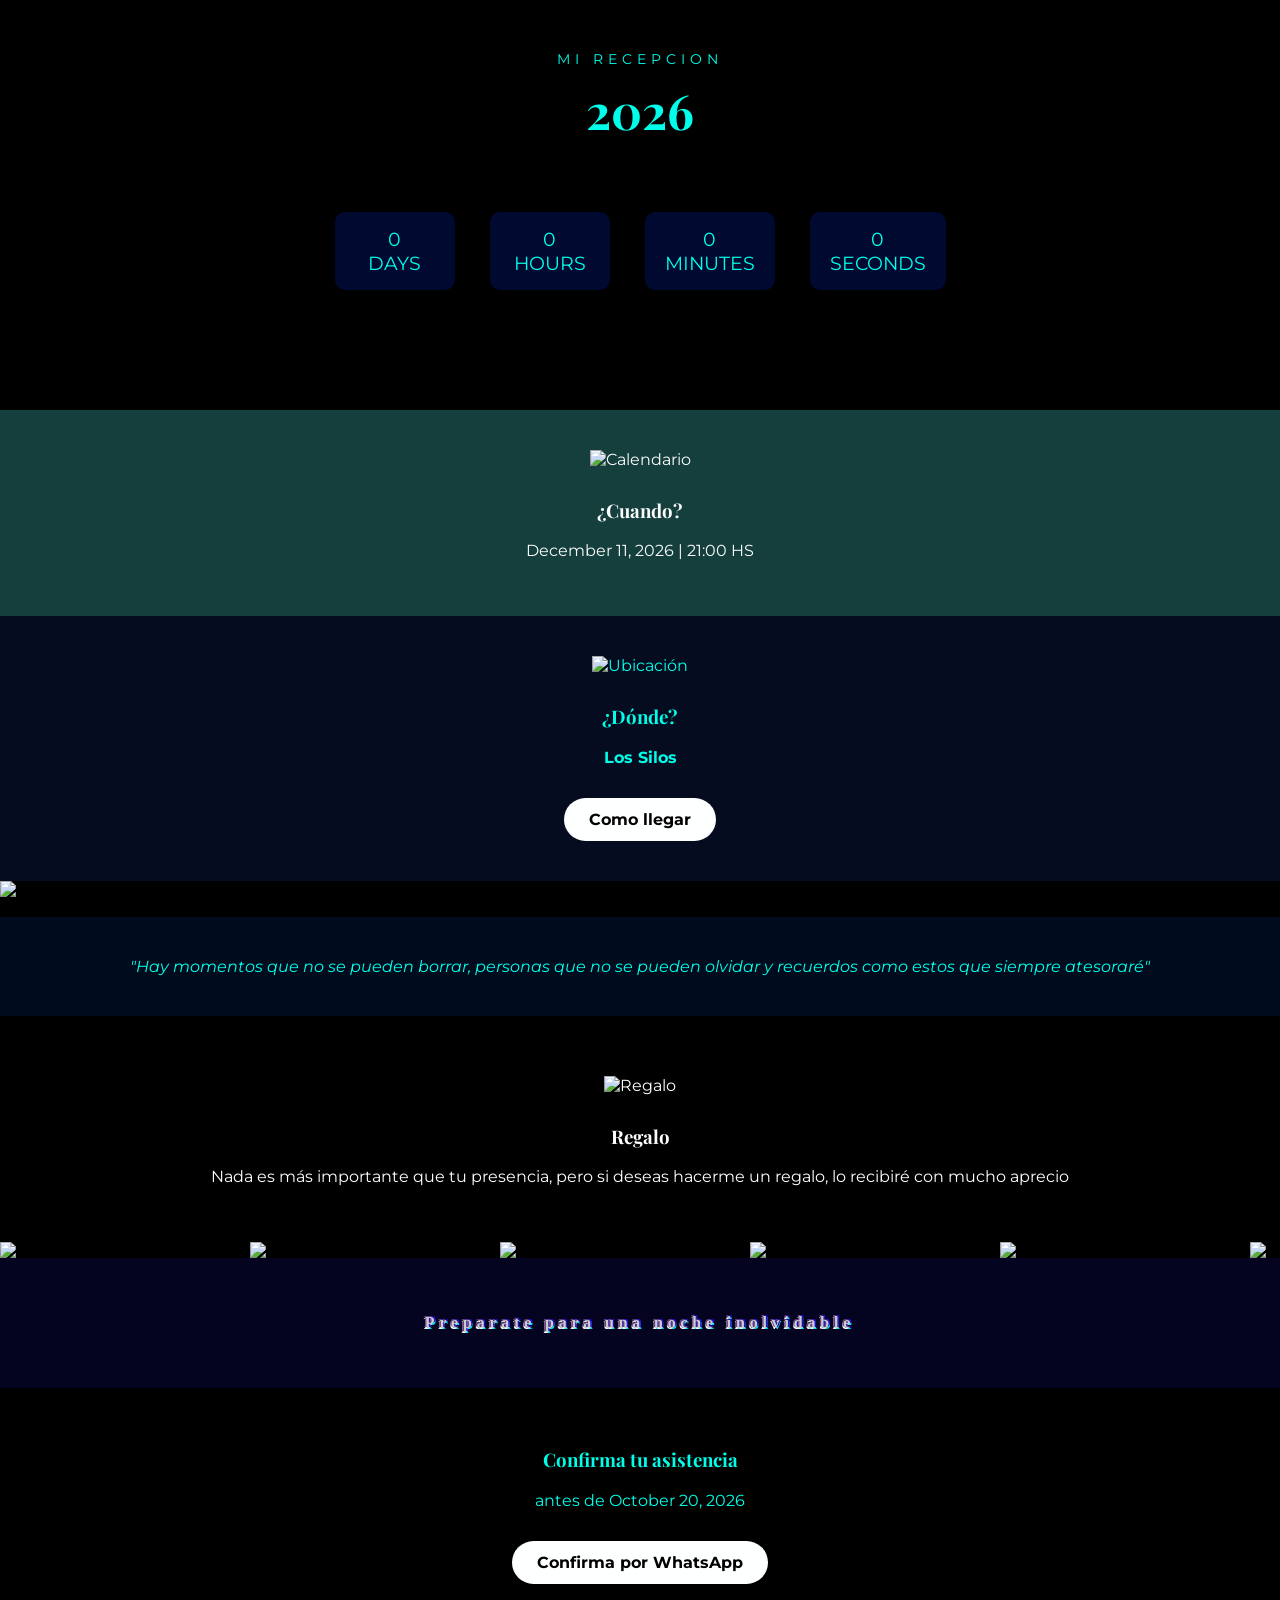
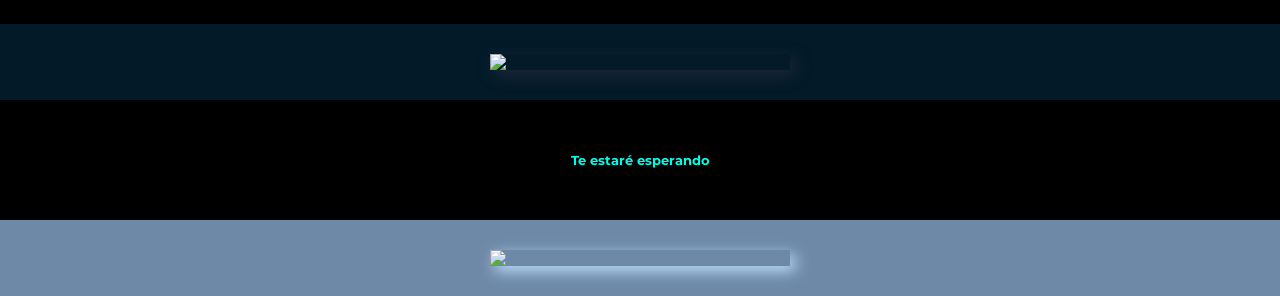
==== recep/rec.html @ 42ad0706 "Rename rec to rec.html" ====
<!DOCTYPE html>
<html lang="es">
<head>
    <meta charset="UTF-8">
    <meta name="viewport" content="width=device-width, initial-scale=1.0">
    <title>Mi Recepcion - 2026</title>
    <link rel="stylesheet" href="estilos.css">
    <link href="https://fonts.googleapis.com/css2?family=Playfair+Display:ital,wght@0,400;0,700;1,400&family=Montserrat:wght@300;400&display=swap" rel="stylesheet">
   
</head>
<body>

    <header>
        <div class="hero-subtitle">Mi Recepcion</div>
        <h1 class="hero-title">2026</h1>
        
        <section id="countdown">
    <div><span id="days">0</span><br>DAYS</div>
    <div><span id="hours">0</span><br>HOURS</div>
    <div><span id="minutes">0</span><br>MINUTES</div>
    <div><span id="seconds">0</span><br>SECONDS</div>
  </section>
    </header>

    <section class="cuando">
        <img src="https://latarjetadigital.com.ar/wp-content/uploads/2024/11/ffffff-blanco-icono-3.gif" class="icon-img" alt="Calendario">
        <h3>¿Cuando?</h3>
        <p>December 11, 2026 | 21:00 HS</p>
    </section>

    <section class="donde">
        <img src="https://latarjetadigital.com.ar/wp-content/uploads/2024/11/c7757f-rosa-salmon-1.gif" class="icon-img" alt="Ubicación">
        <h3>¿Dónde?</h3>
        <p><strong>Los Silos</strong></p>
        <a href="https://www.google.com/maps/place/Los+Silos+Eventos/@-31.7662878,-60.4388525,17z/data=!3m1!4b1!4m6!3m5!1s0x95b44f1b5d499e69:0x8bca248ea3f9ba2e!8m2!3d-31.7662924!4d-60.4362776!16s%2Fg%2F11cn8v4d_v?entry=ttu&g_ep=EgoyMDI2MDIwMy4wIKXMDSoKLDEwMDc5MjA3M0gBUAM%3D" class="btn">
            Como llegar
        </a>
    </section>


    <div class="carrusel">
    <div class="fotos">
        <img src="foto1.jpeg">
        <img src="foto2.jpeg">
        <img src="foto3.jpeg">
        <img src="foto1.jpeg">
        <img src="foto2.jpeg">
        <img src="foto3.jpeg">
        <img src="foto1.jpeg">
        <img src="foto2.jpeg">
        <img src="foto3.jpeg">
        <img src="foto1.jpeg">
        <img src="foto2.jpeg">
        <img src="foto3.jpeg">
        <img src="foto1.jpeg">
        <img src="foto2.jpeg">
        <img src="foto3.jpeg">
        <img src="foto1.jpeg">
        <img src="foto2.jpeg">
        <img src="foto3.jpeg">
        <img src="foto1.jpeg">
        <img src="foto2.jpeg">
        <img src="foto3.jpeg">
        <img src="foto1.jpeg">
        <img src="foto2.jpeg">
        <img src="foto3.jpeg">
        <img src="foto1.jpeg">
        <img src="foto2.jpeg">
        <img src="foto3.jpeg">
        <img src="foto1.jpeg">
        <img src="foto2.jpeg">
        <img src="foto3.jpeg">
        <img src="foto1.jpeg">
        <img src="foto2.jpeg">
        <img src="foto3.jpeg">
        <img src="foto1.jpeg">
        <img src="foto2.jpeg">
        <img src="foto3.jpeg">
        <img src="foto1.jpeg">
        <img src="foto2.jpeg">
        <img src="foto3.jpeg">
        <img src="foto1.jpeg">
        <img src="foto2.jpeg">
        <img src="foto3.jpeg">
    </div>
</div>

    <div class="quote">
        "Hay momentos que no se pueden borrar, personas que no se pueden olvidar y recuerdos como estos que siempre atesoraré"
    </div>

    <section class="regalo">
        <img src="https://latarjetadigital.ar/wp-content/uploads/2024/11/ffffff-blanco-icono-12.gif" class="icon-img" alt="Regalo">
        <h3>Regalo</h3>
        <p> Nada es más importante que tu presencia, pero si deseas hacerme un regalo, lo recibiré con mucho aprecio</p>
    </section>

<div class="automatico">
    <div class="scroll">
        <img src="foto4 (2).jpeg">
        <img src="foto4.jpeg">
        <img src="foto5.jpeg">
        <img src="foto4 (2).jpeg">
        <img src="foto4.jpeg">
        <img src="foto5.jpeg">
        <img src="foto4 (2).jpeg">
        <img src="foto4.jpeg">
        <img src="foto5.jpeg">
        <img src="foto4 (2).jpeg">
        <img src="foto4.jpeg">
        <img src="foto5.jpeg">
        <img src="foto4 (2).jpeg">
        <img src="foto4.jpeg">
        <img src="foto5.jpeg">
        <img src="foto4 (2).jpeg">
        <img src="foto4.jpeg">
        <img src="foto5.jpeg">
        <img src="foto4 (2).jpeg">
        <img src="foto4.jpeg">
        <img src="foto5.jpeg">
        <img src="foto4 (2).jpeg">
        <img src="foto4.jpeg">
        <img src="foto5.jpeg">
        <img src="foto4 (2).jpeg">
        <img src="foto4.jpeg">
        <img src="foto5.jpeg">
</div>

   <section class="mensaje">
        <p>Preparate para una noche <strong>inolvidable</strong></p>
    </section>


    <section>
        <h3>Confirma tu asistencia</h3>
        <p>antes de October 20, 2026</p>
        <a href="https://wa.me/5493435006983" target="_blank" class="btn">Confirma por WhatsApp</a>
    </section>

<section class="imagen-final">
    <img src="foto2.jpeg"> 
</section>

    <footer>
        <strong>
        <p>Te estaré esperando</p>
        
        </strong>
    </footer>

<section class="imagen-final2">
    <img src="foto6.jpeg"> 
</section>

    <script src="contador.js"></script>
</body>
</html>
---- recep/estilos.css ----
:root {
            --color-principal: #000000; 
            --color-texto: #00ffea;
            --color-acento: #feffff;
             
        }

        body {
            margin: 0;
            padding: 0;
            font-family: 'Montserrat', sans-serif;
            background-color: #000000;
            color: var(--color-texto);
            text-align: center;
        }

        header {
            padding: 50px 20px;
            background-color: var(--color-principal);
        }

        h1, h2, h3 {
            font-family: 'Playfair Display', serif;
        }

        .hero-title { font-size: 3em; margin: 10px 0; }
        .hero-subtitle { letter-spacing: 5px; text-transform: uppercase; font-size: 0.9em; }

        /* Contador */
        #countdown {
            display: flex;
            justify-content: center;
            gap: 15px;
            margin: 20px 0;
            font-size: 0.8em;
            flex-wrap: nowrap;
            text-align: center;
        }
        #countdown div {
            background: #000930;
            border-radius: 10px;
            padding: 15px 20px;
            margin: 10px;
            min-width: 80px;
            font-size: 1.5em;
            justify-content: center;
            
             }

        /* Secciones */
        section {
            padding: 40px 20px;
            margin: auto;
        }

        .donde{
            background-color:  #060c1f;
        }
         
        .cuando{
            background-color: rgb(20, 63, 61);
            color: rgb(252, 252, 252);
        }
        
        .regalo{
            background-color: rgb(0, 0, 0);
            color: white;
        }

        .formal{
            text-decoration: overline;
            color: #2058a1;
        }


        .mensaje{
            color: #cccccc;
            font-family:Tahoma;
            font-weight: 600;
            background-color: #050420;
            letter-spacing: 0.3em;
            text-shadow:
    -1.4px -1.4px 0 rgb(102, 64, 124),
     1.4px -1.4px 0 rgb(33, 13, 209),
    -1.4px  1.4px 0 rgb(255, 255, 255),
     1.4px  1.4px 0 rgb(0, 238, 255);
        }

        .codigo{
            background-color: #b7d9ff;
            color: rgb(73, 73, 73);
        }

        .icon-img { width: 40px; margin-bottom: 10px; }

        .btn {
            display: inline-block;
            background-color: var(--color-acento);
            color: rgb(3, 2, 2);
            padding: 12px 25px;
            text-decoration: none;
            border-radius: 25px;
            margin-top: 15px;
            font-weight: bold;
            transition: all ease-in 0.2s;
        }

        .btn:hover{
           padding: 10px 20px ;
           cursor: pointer;
           background-color: transparent;
           color: #ffffff;
           border: 3px solid rgb(127, 222, 253);
           border-radius: 0%;
        }

        .btn:active{
            border-radius: 1px;
            color: rgb(0, 183, 255);
             text-shadow:
    -1px -1px 0 rgb(255, 255, 255),
     1px -1px 0 rgb(255, 255, 255),
    -1px  1px 0 rgb(255, 255, 255),
     1px  1px 0 rgb(255, 255, 255);
            background-color: rgb(0, 21, 49);
        }

        /* Galería básica */
        .gallery {
            display: grid;
            grid-template-columns: 1fr 1fr;
            gap: 10px;
            padding: 10px;
        }
        .gallery img {
            width: 100%;
            height: auto;
            border-radius: 5px;
        }

        

/*---> Carrusel de fotos <---*/        
 .carrusel{
    width: 100%;
    overflow: hidden;
 }

 .fotos{
    display: flex;
    transition: transform 0.6s ease-in-out;
 }

 .carrusel img{
    width: 100%;
    flex-shrink: 0;
 }
  
        .automatico{
            overflow: hidden;
            width: 100%;
        }

        .scroll{
          display: flex;
          width: calc(250px*8); /*ancho imagen x cantidad*/
          animation: scroll 15s linear infinite;
        }


@keyframes scroll {
    from{
        transform: translateX(0);
    }
    to{
        transform: translateX(-50%);
    }
}

        .automatico img{
            width: 70vw;
            max-width: 250px;
            height: auto;
            flex-shrink: 0;
        }

        .quote {
            font-style: italic;
            padding: 40px;
            background: #000c1d;
            margin: 20px 0;
        }

        .gift-info {
            background: rgb(28, 47, 65);
            border-radius: 3%;
            border: 2px dashed #ffffff;
            padding: 20px;
            margin-top: 10px;
            color: rgb(49, 49, 49)
        }

        .imagen-final{
            display: flex;
            justify-content: center;
            align-items: center;
            padding: 30px 20px;
            background-color: #031b29;
        }

        .imagen-final img{
            width: 80%;
            max-width: 300px;
            height: auto;
            box-shadow: 5px 5px 15px #21273a;
        }

        footer {
            padding: 40px;
            font-size: 0.8em;
        }

.imagen-final2{
            display: flex;
            justify-content: center;
            align-items: center;
            padding: 30px 20px;
            background-color: #6e89a8;
        }

 .imagen-final2 img{
            width: 80%;
            max-width: 300px;
            height: auto;
            box-shadow: 5px 5px 15px #c1e2ff;
        }

        @media (max-width: 600px) {
            #countdown{ gap: 6px }
          #countdown div { font-size: 1em; padding: 10px 8px; min-width: auto; }
        }
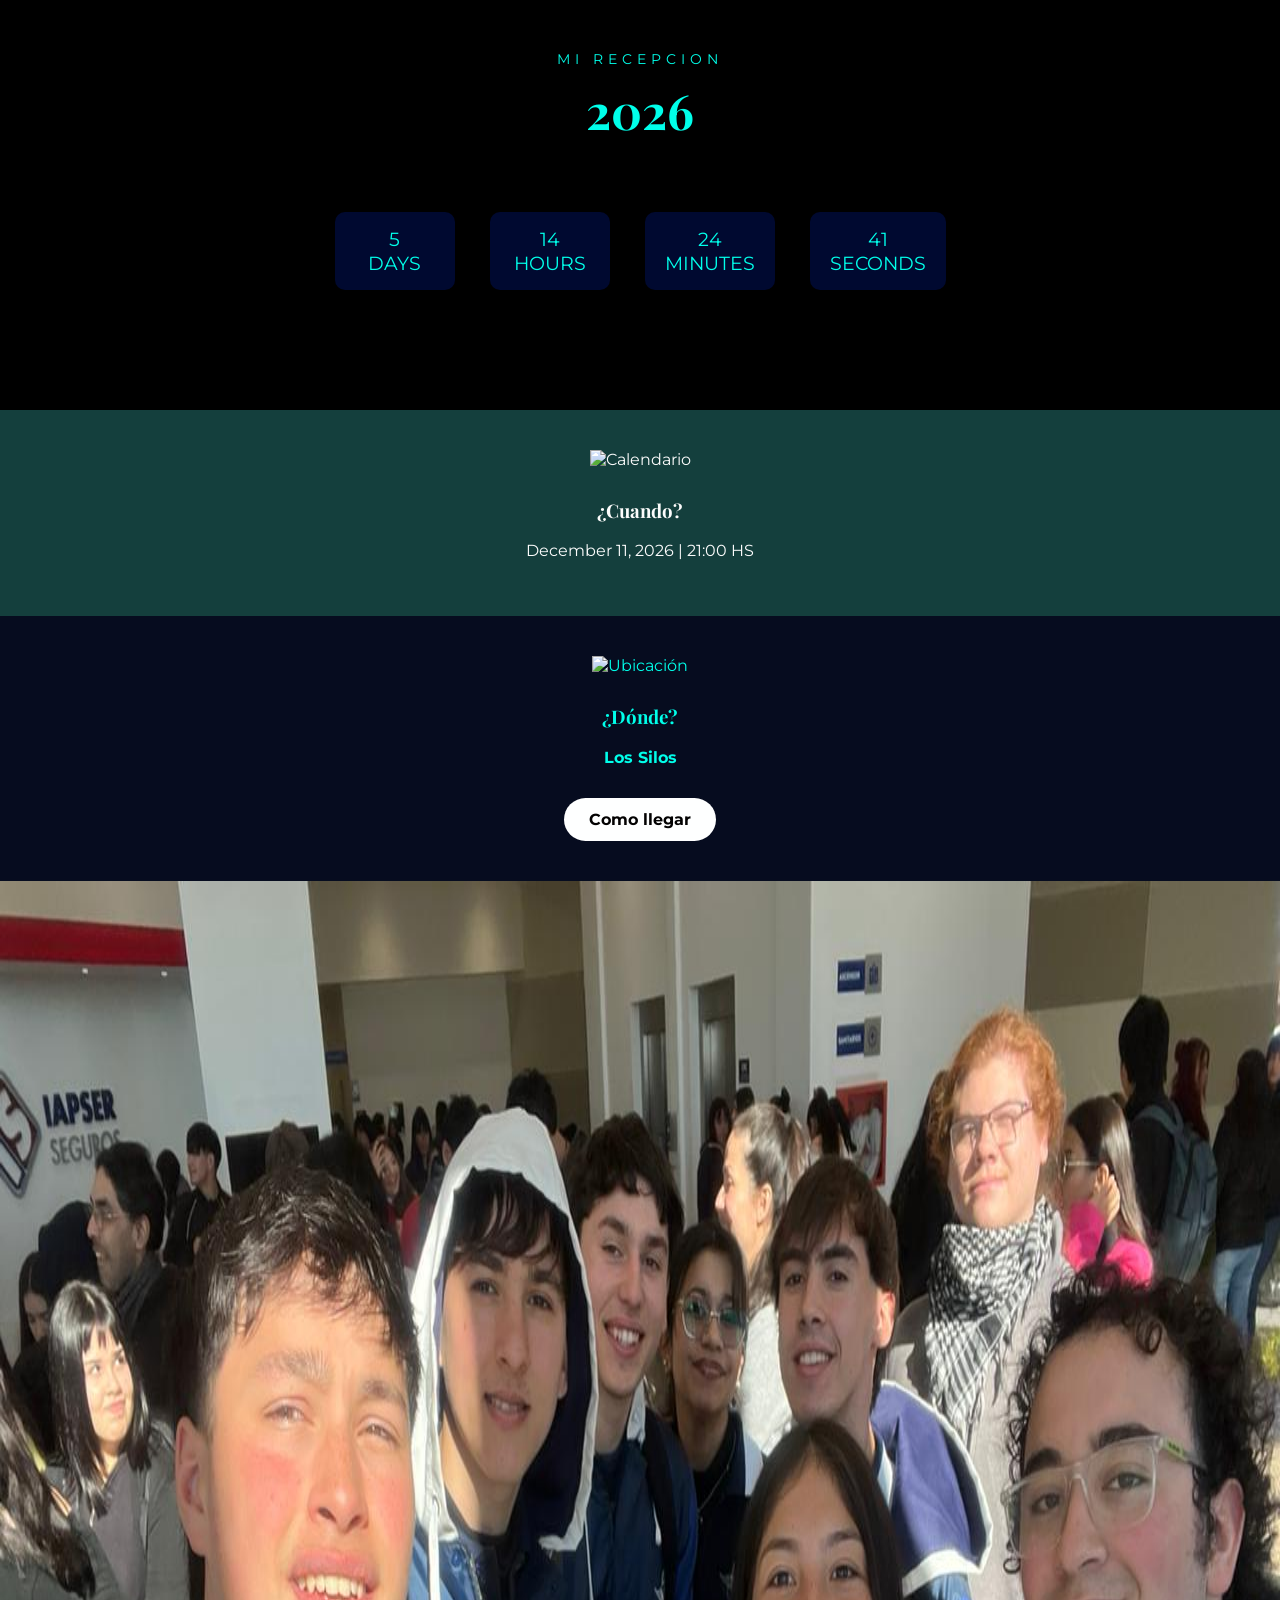
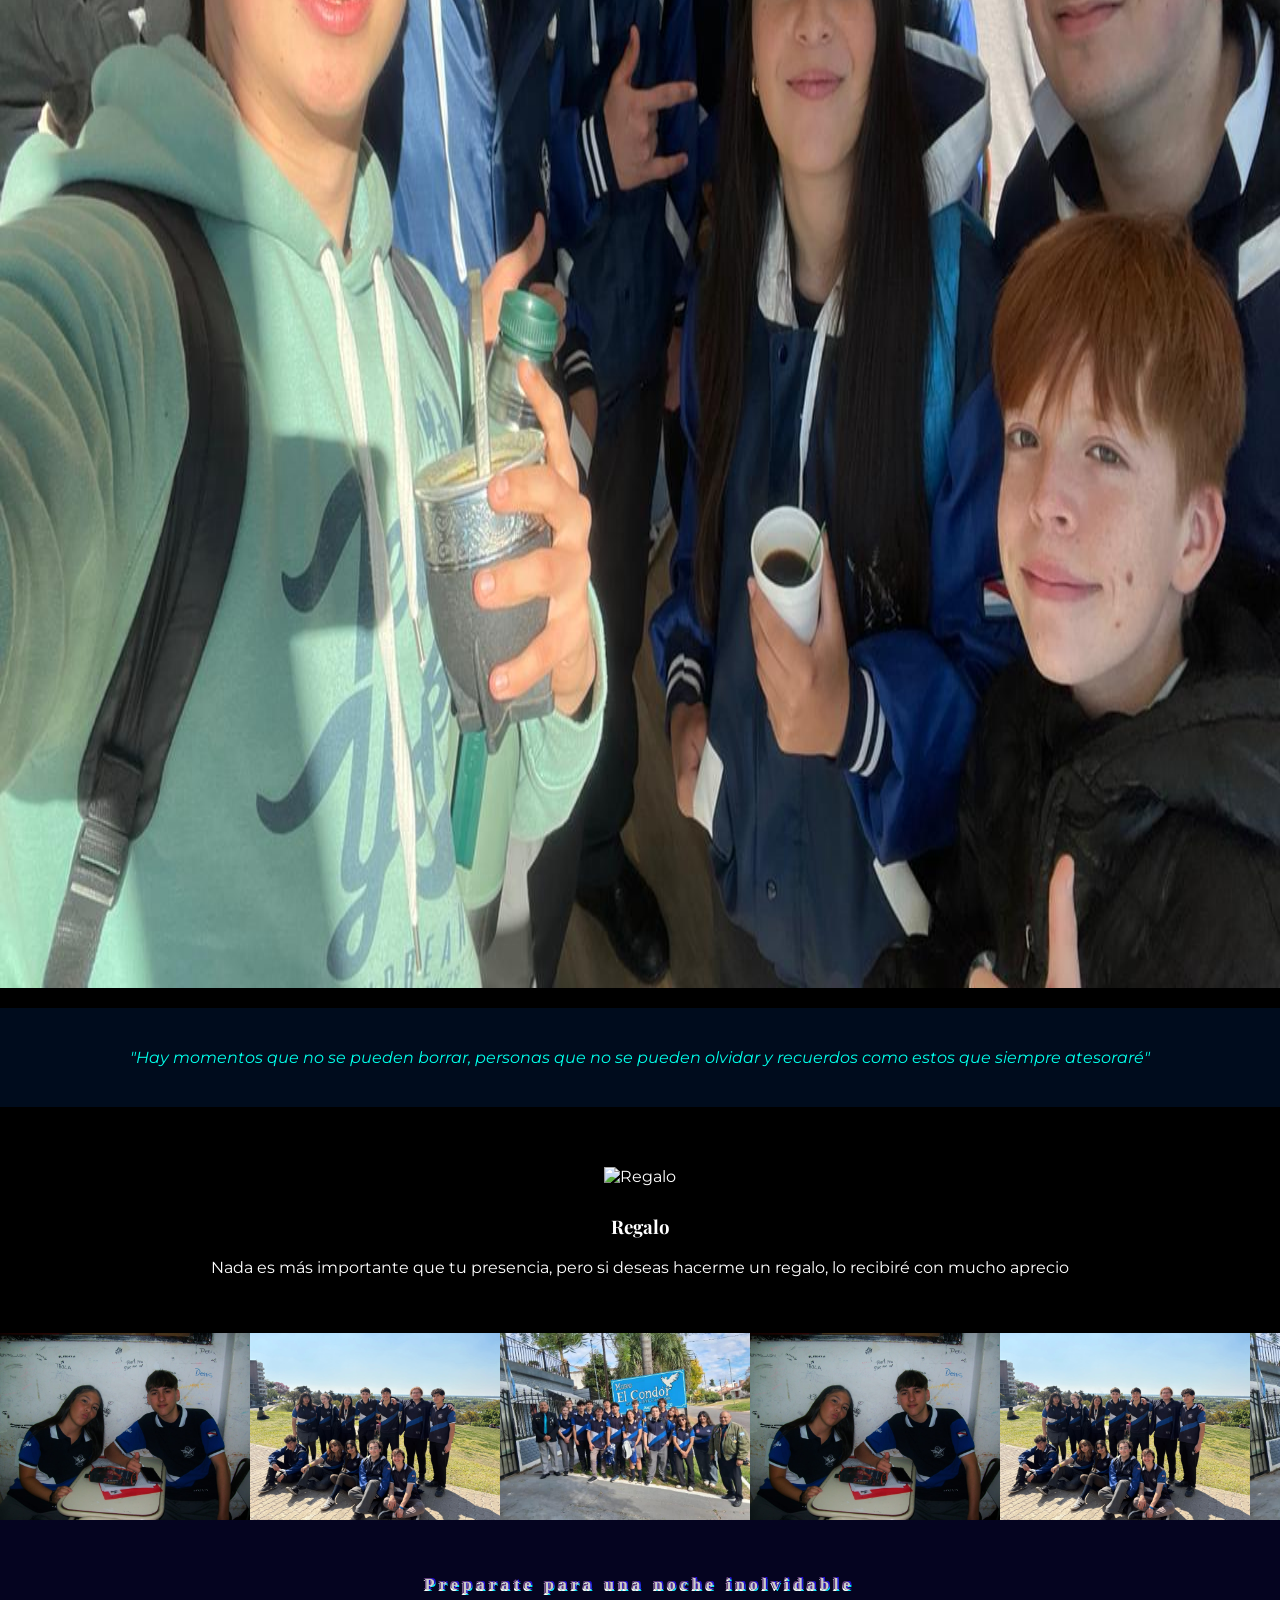
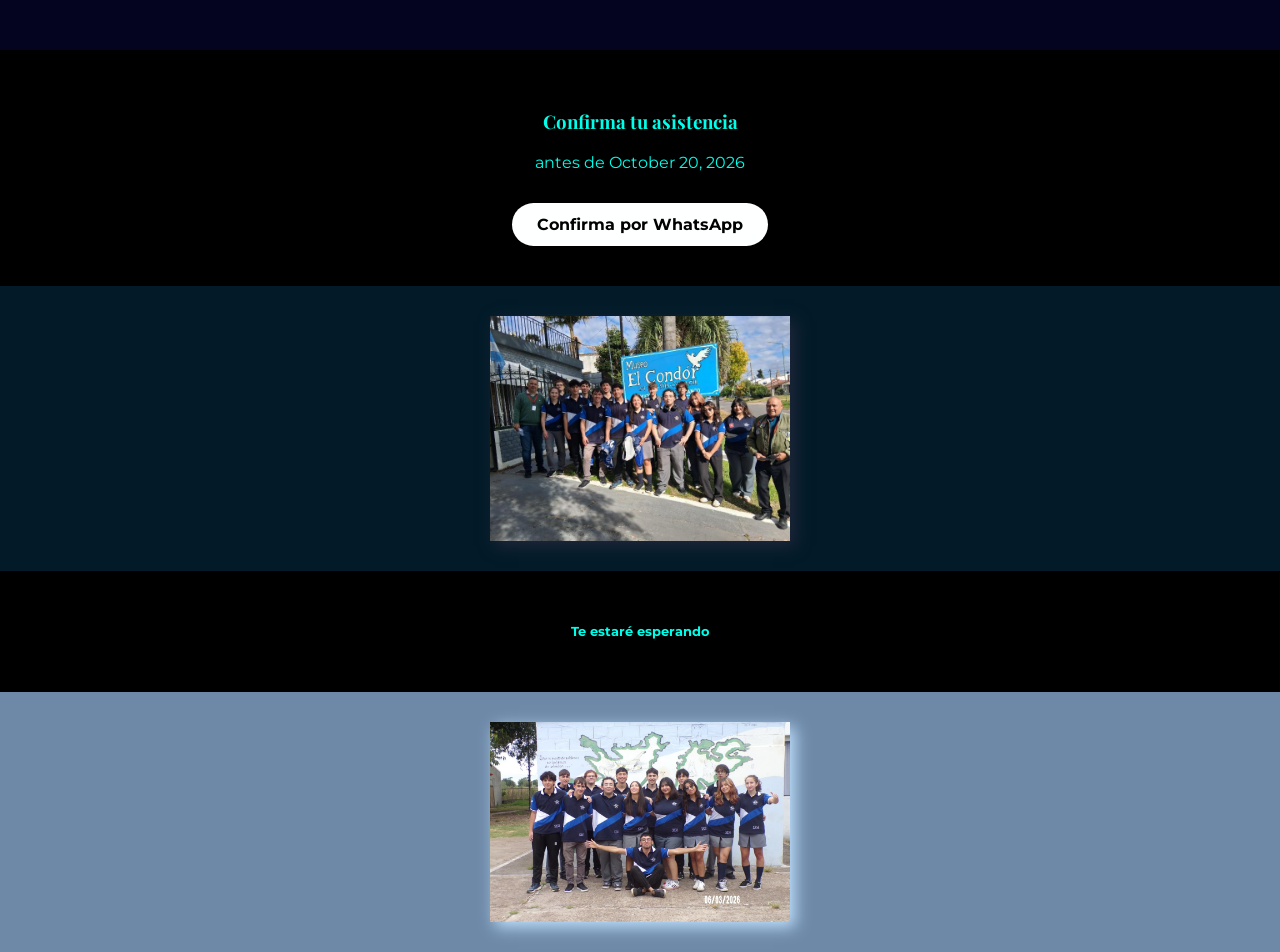
==== commit af3e103f: "Add files via upload" ====
--- a/recep/rec.html
+++ b/recep/rec.html
@@ -1,157 +1,157 @@
-<!DOCTYPE html>
-<html lang="es">
-<head>
-    <meta charset="UTF-8">
-    <meta name="viewport" content="width=device-width, initial-scale=1.0">
-    <title>Mi Recepcion - 2026</title>
-    <link rel="stylesheet" href="estilos.css">
-    <link href="https://fonts.googleapis.com/css2?family=Playfair+Display:ital,wght@0,400;0,700;1,400&family=Montserrat:wght@300;400&display=swap" rel="stylesheet">
-   
-</head>
-<body>
-
-    <header>
-        <div class="hero-subtitle">Mi Recepcion</div>
-        <h1 class="hero-title">2026</h1>
-        
-        <section id="countdown">
-    <div><span id="days">0</span><br>DAYS</div>
-    <div><span id="hours">0</span><br>HOURS</div>
-    <div><span id="minutes">0</span><br>MINUTES</div>
-    <div><span id="seconds">0</span><br>SECONDS</div>
-  </section>
-    </header>
-
-    <section class="cuando">
-        <img src="https://latarjetadigital.com.ar/wp-content/uploads/2024/11/ffffff-blanco-icono-3.gif" class="icon-img" alt="Calendario">
-        <h3>¿Cuando?</h3>
-        <p>December 11, 2026 | 21:00 HS</p>
-    </section>
-
-    <section class="donde">
-        <img src="https://latarjetadigital.com.ar/wp-content/uploads/2024/11/c7757f-rosa-salmon-1.gif" class="icon-img" alt="Ubicación">
-        <h3>¿Dónde?</h3>
-        <p><strong>Los Silos</strong></p>
-        <a href="https://www.google.com/maps/place/Los+Silos+Eventos/@-31.7662878,-60.4388525,17z/data=!3m1!4b1!4m6!3m5!1s0x95b44f1b5d499e69:0x8bca248ea3f9ba2e!8m2!3d-31.7662924!4d-60.4362776!16s%2Fg%2F11cn8v4d_v?entry=ttu&g_ep=EgoyMDI2MDIwMy4wIKXMDSoKLDEwMDc5MjA3M0gBUAM%3D" class="btn">
-            Como llegar
-        </a>
-    </section>
-
-
-    <div class="carrusel">
-    <div class="fotos">
-        <img src="foto1.jpeg">
-        <img src="foto2.jpeg">
-        <img src="foto3.jpeg">
-        <img src="foto1.jpeg">
-        <img src="foto2.jpeg">
-        <img src="foto3.jpeg">
-        <img src="foto1.jpeg">
-        <img src="foto2.jpeg">
-        <img src="foto3.jpeg">
-        <img src="foto1.jpeg">
-        <img src="foto2.jpeg">
-        <img src="foto3.jpeg">
-        <img src="foto1.jpeg">
-        <img src="foto2.jpeg">
-        <img src="foto3.jpeg">
-        <img src="foto1.jpeg">
-        <img src="foto2.jpeg">
-        <img src="foto3.jpeg">
-        <img src="foto1.jpeg">
-        <img src="foto2.jpeg">
-        <img src="foto3.jpeg">
-        <img src="foto1.jpeg">
-        <img src="foto2.jpeg">
-        <img src="foto3.jpeg">
-        <img src="foto1.jpeg">
-        <img src="foto2.jpeg">
-        <img src="foto3.jpeg">
-        <img src="foto1.jpeg">
-        <img src="foto2.jpeg">
-        <img src="foto3.jpeg">
-        <img src="foto1.jpeg">
-        <img src="foto2.jpeg">
-        <img src="foto3.jpeg">
-        <img src="foto1.jpeg">
-        <img src="foto2.jpeg">
-        <img src="foto3.jpeg">
-        <img src="foto1.jpeg">
-        <img src="foto2.jpeg">
-        <img src="foto3.jpeg">
-        <img src="foto1.jpeg">
-        <img src="foto2.jpeg">
-        <img src="foto3.jpeg">
-    </div>
-</div>
-
-    <div class="quote">
-        "Hay momentos que no se pueden borrar, personas que no se pueden olvidar y recuerdos como estos que siempre atesoraré"
-    </div>
-
-    <section class="regalo">
-        <img src="https://latarjetadigital.ar/wp-content/uploads/2024/11/ffffff-blanco-icono-12.gif" class="icon-img" alt="Regalo">
-        <h3>Regalo</h3>
-        <p> Nada es más importante que tu presencia, pero si deseas hacerme un regalo, lo recibiré con mucho aprecio</p>
-    </section>
-
-<div class="automatico">
-    <div class="scroll">
-        <img src="foto4 (2).jpeg">
-        <img src="foto4.jpeg">
-        <img src="foto5.jpeg">
-        <img src="foto4 (2).jpeg">
-        <img src="foto4.jpeg">
-        <img src="foto5.jpeg">
-        <img src="foto4 (2).jpeg">
-        <img src="foto4.jpeg">
-        <img src="foto5.jpeg">
-        <img src="foto4 (2).jpeg">
-        <img src="foto4.jpeg">
-        <img src="foto5.jpeg">
-        <img src="foto4 (2).jpeg">
-        <img src="foto4.jpeg">
-        <img src="foto5.jpeg">
-        <img src="foto4 (2).jpeg">
-        <img src="foto4.jpeg">
-        <img src="foto5.jpeg">
-        <img src="foto4 (2).jpeg">
-        <img src="foto4.jpeg">
-        <img src="foto5.jpeg">
-        <img src="foto4 (2).jpeg">
-        <img src="foto4.jpeg">
-        <img src="foto5.jpeg">
-        <img src="foto4 (2).jpeg">
-        <img src="foto4.jpeg">
-        <img src="foto5.jpeg">
-</div>
-
-   <section class="mensaje">
-        <p>Preparate para una noche <strong>inolvidable</strong></p>
-    </section>
-
-
-    <section>
-        <h3>Confirma tu asistencia</h3>
-        <p>antes de October 20, 2026</p>
-        <a href="https://wa.me/5493435006983" target="_blank" class="btn">Confirma por WhatsApp</a>
-    </section>
-
-<section class="imagen-final">
-    <img src="foto2.jpeg"> 
-</section>
-
-    <footer>
-        <strong>
-        <p>Te estaré esperando</p>
-        
-        </strong>
-    </footer>
-
-<section class="imagen-final2">
-    <img src="foto6.jpeg"> 
-</section>
-
-    <script src="contador.js"></script>
-</body>
-</html>
+<!DOCTYPE html>
+<html lang="es">
+<head>
+    <meta charset="UTF-8">
+    <meta name="viewport" content="width=device-width, initial-scale=1.0">
+    <title>Mi Recepcion - 2026</title>
+    <link rel="stylesheet" href="estilos.css">
+    <link href="https://fonts.googleapis.com/css2?family=Playfair+Display:ital,wght@0,400;0,700;1,400&family=Montserrat:wght@300;400&display=swap" rel="stylesheet">
+   
+</head>
+<body>
+
+    <header>
+        <div class="hero-subtitle">Mi Recepcion</div>
+        <h1 class="hero-title">2026</h1>
+        
+        <section id="countdown">
+    <div><span id="days">0</span><br>DAYS</div>
+    <div><span id="hours">0</span><br>HOURS</div>
+    <div><span id="minutes">0</span><br>MINUTES</div>
+    <div><span id="seconds">0</span><br>SECONDS</div>
+  </section>
+    </header>
+
+    <section class="cuando">
+        <img src="https://latarjetadigital.com.ar/wp-content/uploads/2024/11/ffffff-blanco-icono-3.gif" class="icon-img" alt="Calendario">
+        <h3>¿Cuando?</h3>
+        <p>December 11, 2026 | 21:00 HS</p>
+    </section>
+
+    <section class="donde">
+        <img src="https://latarjetadigital.com.ar/wp-content/uploads/2024/11/c7757f-rosa-salmon-1.gif" class="icon-img" alt="Ubicación">
+        <h3>¿Dónde?</h3>
+        <p><strong>Los Silos</strong></p>
+        <a href="https://www.google.com/maps/place/Los+Silos+Eventos/@-31.7662878,-60.4388525,17z/data=!3m1!4b1!4m6!3m5!1s0x95b44f1b5d499e69:0x8bca248ea3f9ba2e!8m2!3d-31.7662924!4d-60.4362776!16s%2Fg%2F11cn8v4d_v?entry=ttu&g_ep=EgoyMDI2MDIwMy4wIKXMDSoKLDEwMDc5MjA3M0gBUAM%3D" class="btn">
+            Como llegar
+        </a>
+    </section>
+
+
+    <div class="carrusel">
+    <div class="fotos">
+        <img src="foto1.jpeg">
+        <img src="foto2.jpeg">
+        <img src="foto3.jpeg">
+        <img src="foto1.jpeg">
+        <img src="foto2.jpeg">
+        <img src="foto3.jpeg">
+        <img src="foto1.jpeg">
+        <img src="foto2.jpeg">
+        <img src="foto3.jpeg">
+        <img src="foto1.jpeg">
+        <img src="foto2.jpeg">
+        <img src="foto3.jpeg">
+        <img src="foto1.jpeg">
+        <img src="foto2.jpeg">
+        <img src="foto3.jpeg">
+        <img src="foto1.jpeg">
+        <img src="foto2.jpeg">
+        <img src="foto3.jpeg">
+        <img src="foto1.jpeg">
+        <img src="foto2.jpeg">
+        <img src="foto3.jpeg">
+        <img src="foto1.jpeg">
+        <img src="foto2.jpeg">
+        <img src="foto3.jpeg">
+        <img src="foto1.jpeg">
+        <img src="foto2.jpeg">
+        <img src="foto3.jpeg">
+        <img src="foto1.jpeg">
+        <img src="foto2.jpeg">
+        <img src="foto3.jpeg">
+        <img src="foto1.jpeg">
+        <img src="foto2.jpeg">
+        <img src="foto3.jpeg">
+        <img src="foto1.jpeg">
+        <img src="foto2.jpeg">
+        <img src="foto3.jpeg">
+        <img src="foto1.jpeg">
+        <img src="foto2.jpeg">
+        <img src="foto3.jpeg">
+        <img src="foto1.jpeg">
+        <img src="foto2.jpeg">
+        <img src="foto3.jpeg">
+    </div>
+</div>
+
+    <div class="quote">
+        "Hay momentos que no se pueden borrar, personas que no se pueden olvidar y recuerdos como estos que siempre atesoraré"
+    </div>
+
+    <section class="regalo">
+        <img src="https://latarjetadigital.ar/wp-content/uploads/2024/11/ffffff-blanco-icono-12.gif" class="icon-img" alt="Regalo">
+        <h3>Regalo</h3>
+        <p> Nada es más importante que tu presencia, pero si deseas hacerme un regalo, lo recibiré con mucho aprecio</p>
+    </section>
+
+<div class="automatico">
+    <div class="scroll">
+        <img src="foto4 (2).jpeg">
+        <img src="foto4.jpeg">
+        <img src="foto5.jpeg">
+        <img src="foto4 (2).jpeg">
+        <img src="foto4.jpeg">
+        <img src="foto5.jpeg">
+        <img src="foto4 (2).jpeg">
+        <img src="foto4.jpeg">
+        <img src="foto5.jpeg">
+        <img src="foto4 (2).jpeg">
+        <img src="foto4.jpeg">
+        <img src="foto5.jpeg">
+        <img src="foto4 (2).jpeg">
+        <img src="foto4.jpeg">
+        <img src="foto5.jpeg">
+        <img src="foto4 (2).jpeg">
+        <img src="foto4.jpeg">
+        <img src="foto5.jpeg">
+        <img src="foto4 (2).jpeg">
+        <img src="foto4.jpeg">
+        <img src="foto5.jpeg">
+        <img src="foto4 (2).jpeg">
+        <img src="foto4.jpeg">
+        <img src="foto5.jpeg">
+        <img src="foto4 (2).jpeg">
+        <img src="foto4.jpeg">
+        <img src="foto5.jpeg">
+</div>
+
+   <section class="mensaje">
+        <p>Preparate para una noche <strong>inolvidable</strong></p>
+    </section>
+
+
+    <section>
+        <h3>Confirma tu asistencia</h3>
+        <p>antes de October 20, 2026</p>
+        <a href="https://wa.me/5493435006983" target="_blank" class="btn">Confirma por WhatsApp</a>
+    </section>
+
+<section class="imagen-final">
+    <img src="foto2.jpeg"> 
+</section>
+
+    <footer>
+        <strong>
+        <p>Te estaré esperando</p>
+        
+        </strong>
+    </footer>
+
+<section class="imagen-final2">
+    <img src="foto6.jpeg"> 
+</section>
+
+    <script src="contador.js"></script>
+</body>
+</html>
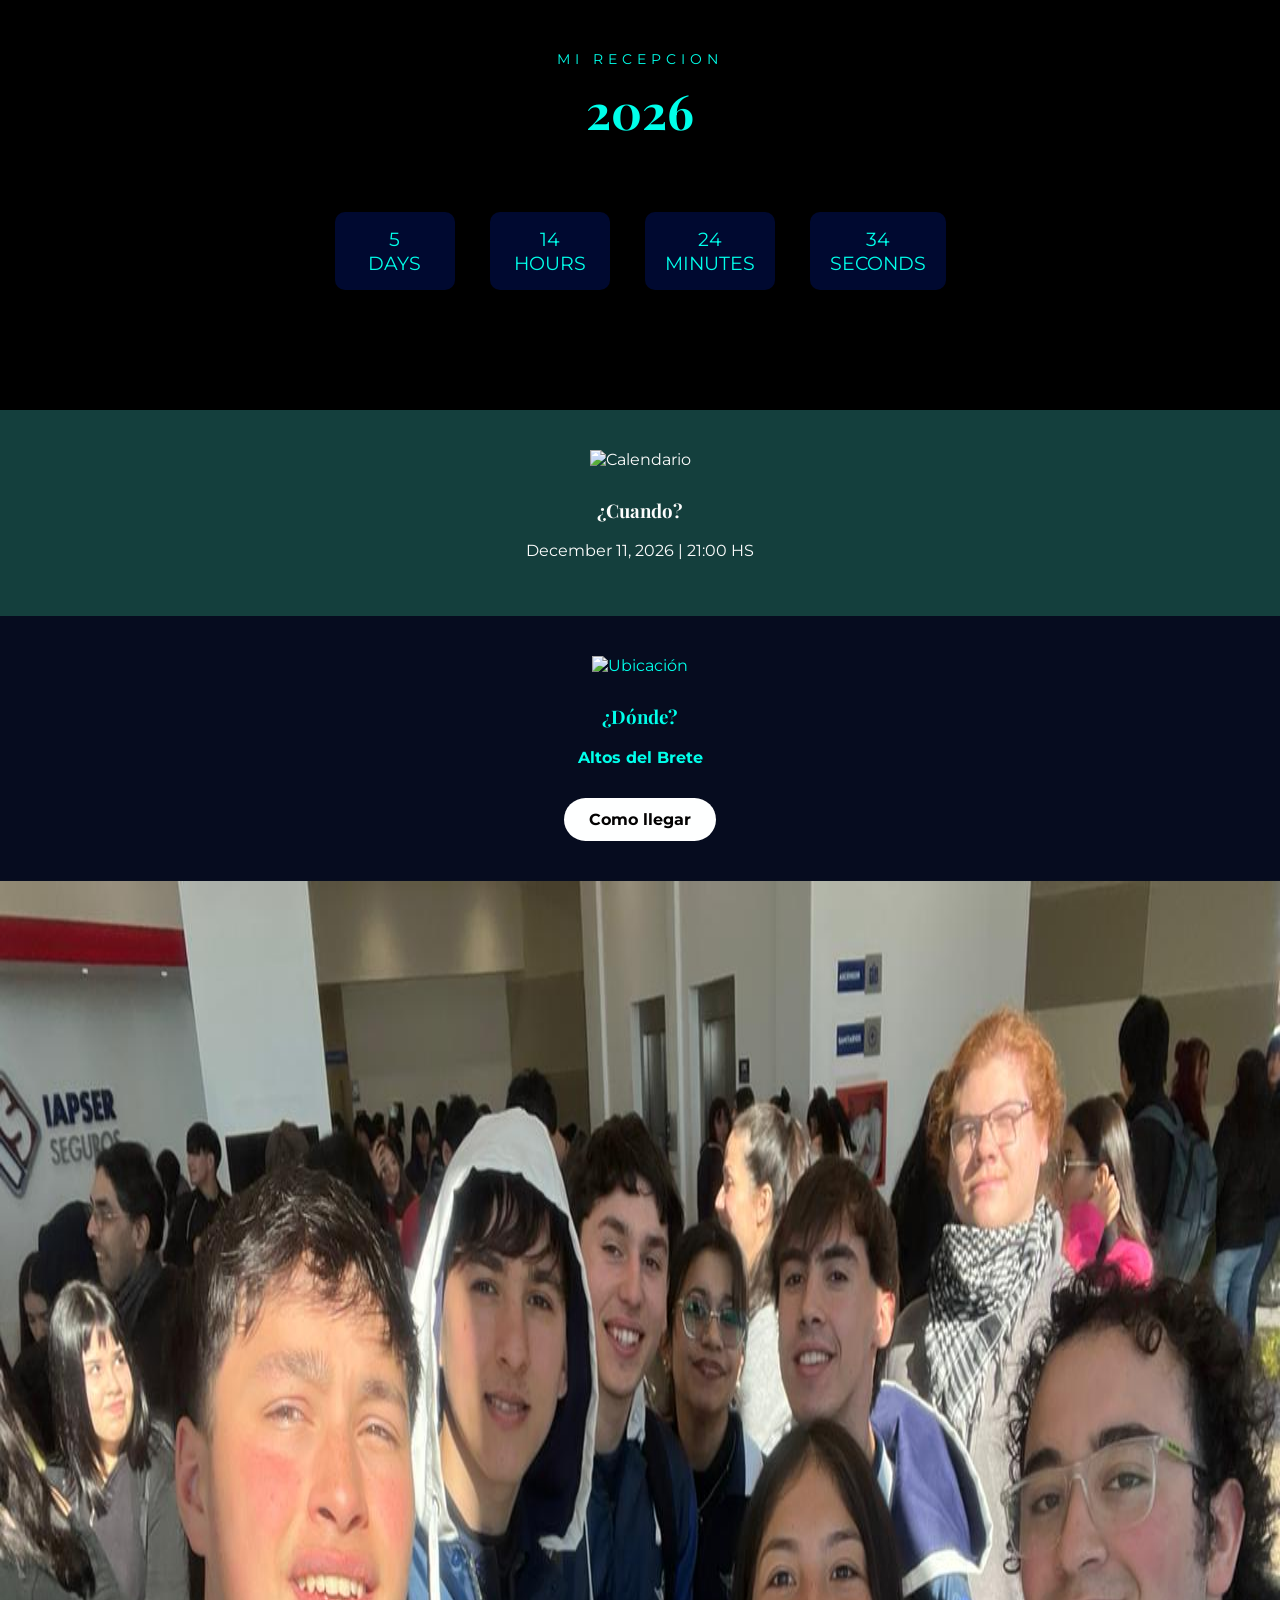
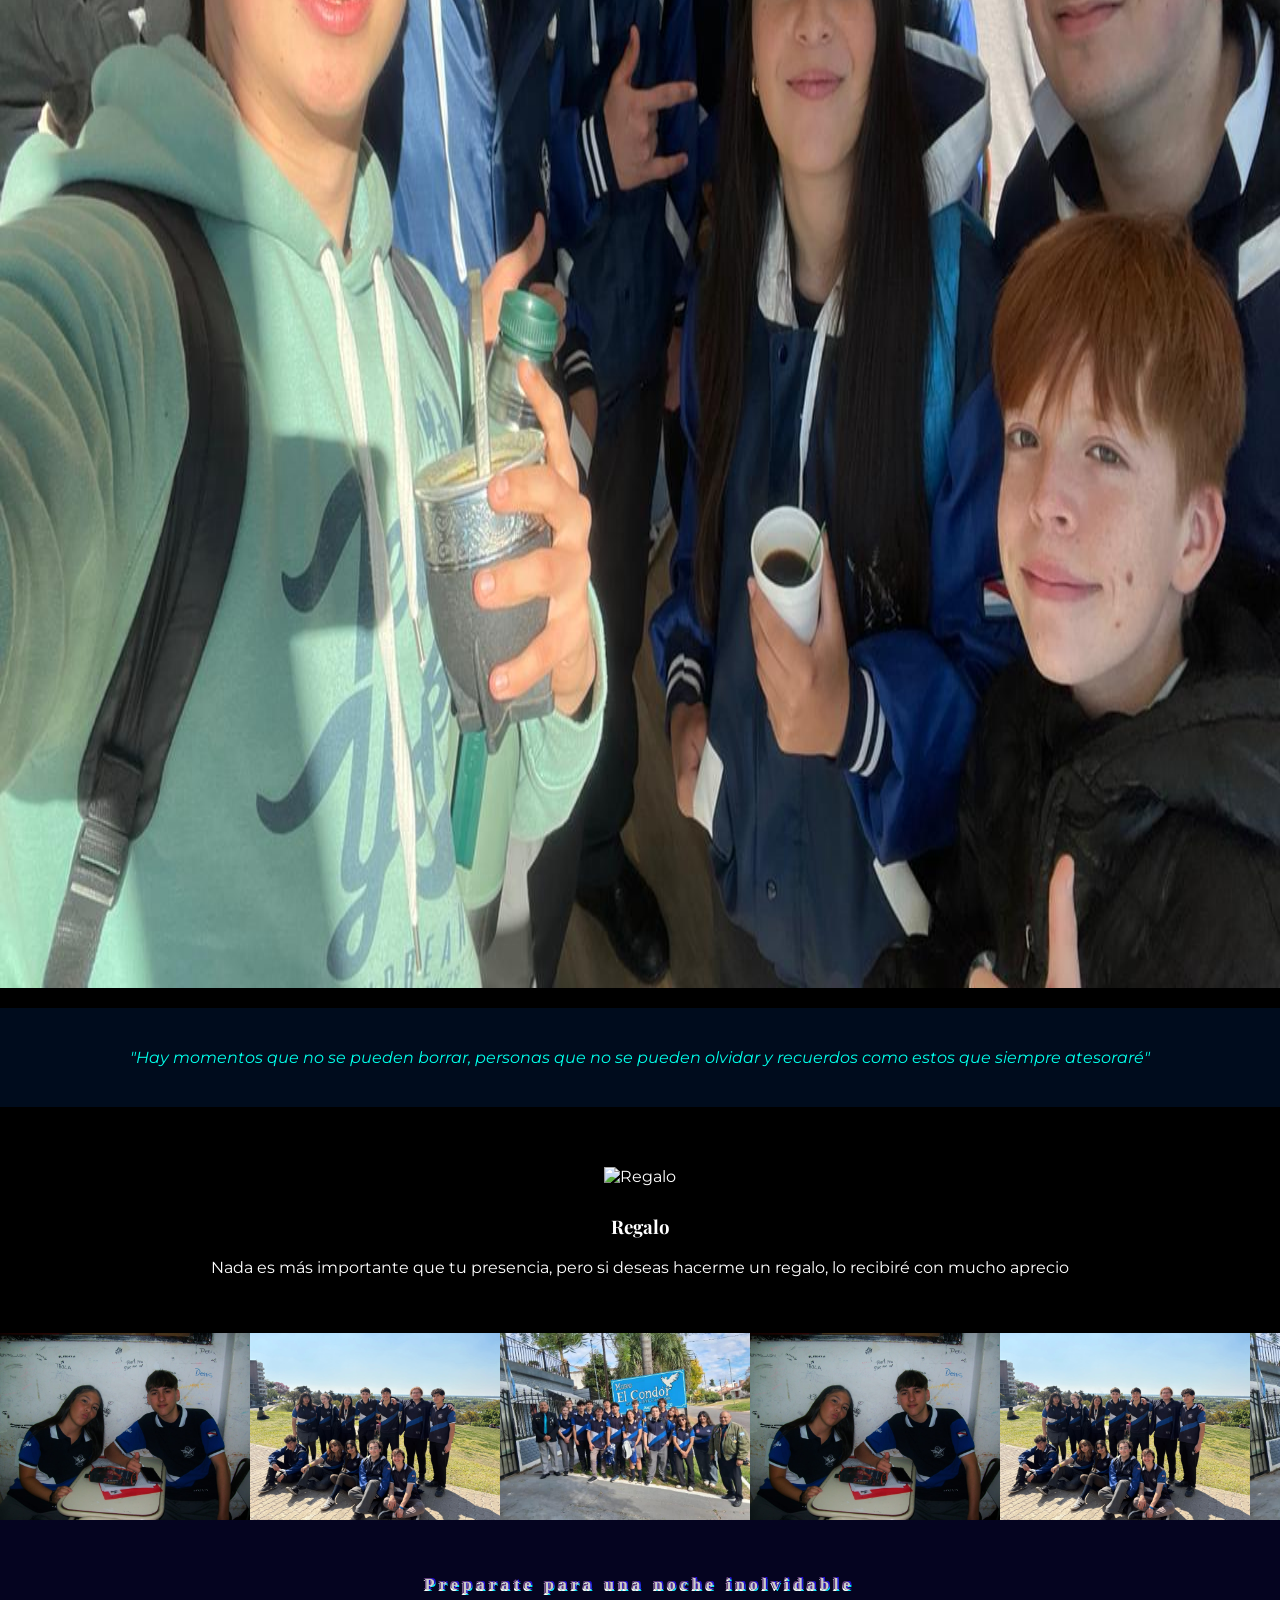
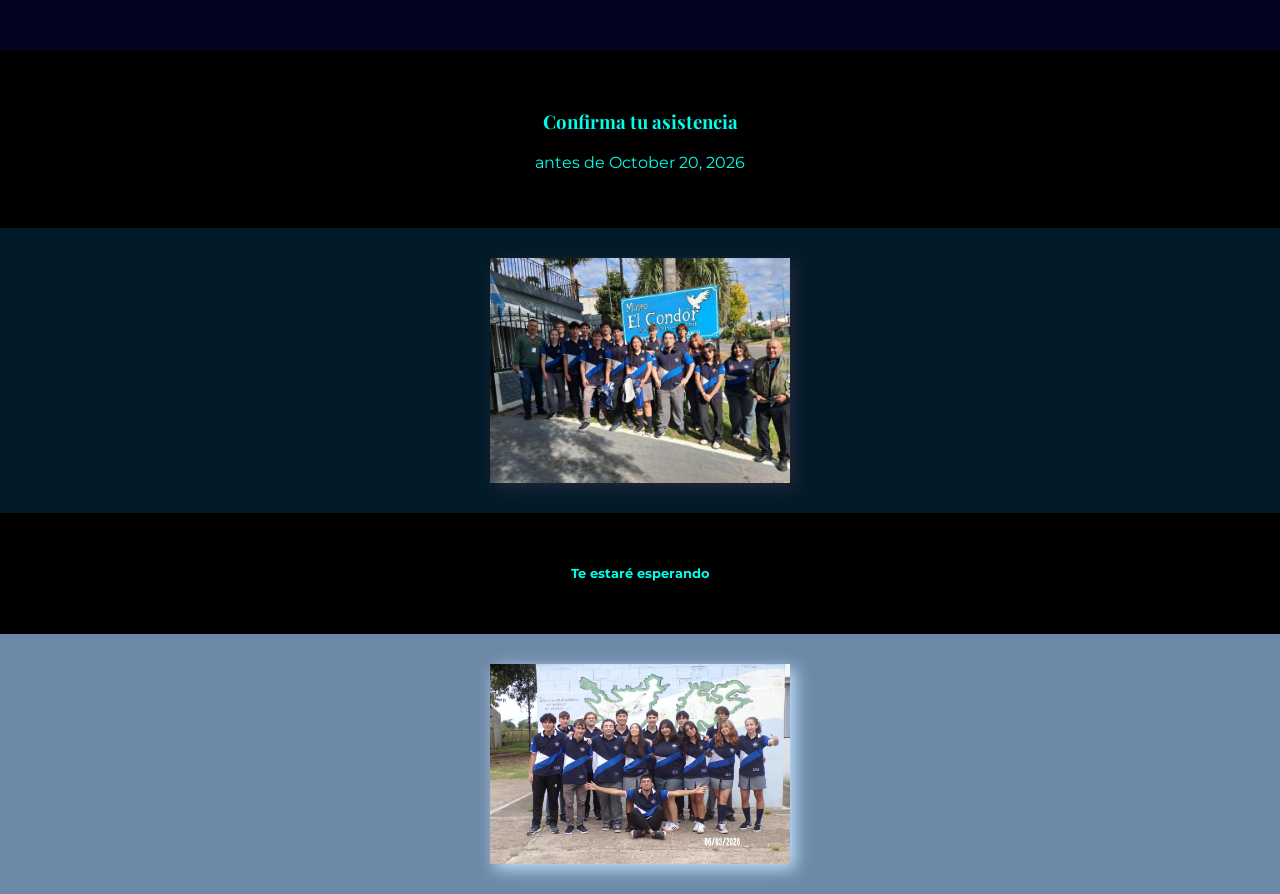
==== commit fbed1652: "Add files via upload" ====
--- a/recep/rec.html
+++ b/recep/rec.html
@@ -31,8 +31,8 @@
     <section class="donde">
         <img src="https://latarjetadigital.com.ar/wp-content/uploads/2024/11/c7757f-rosa-salmon-1.gif" class="icon-img" alt="Ubicación">
         <h3>¿Dónde?</h3>
-        <p><strong>Los Silos</strong></p>
-        <a href="https://www.google.com/maps/place/Los+Silos+Eventos/@-31.7662878,-60.4388525,17z/data=!3m1!4b1!4m6!3m5!1s0x95b44f1b5d499e69:0x8bca248ea3f9ba2e!8m2!3d-31.7662924!4d-60.4362776!16s%2Fg%2F11cn8v4d_v?entry=ttu&g_ep=EgoyMDI2MDIwMy4wIKXMDSoKLDEwMDc5MjA3M0gBUAM%3D" class="btn">
+        <p><strong>Altos del Brete</strong></p>
+        <a href="https://www.google.com/maps/place/Altos+del+Brete/@-31.7566724,-60.462033,17z/data=!3m1!4b1!4m6!3m5!1s0x95b44e76d4c6e001:0x225844cc4c8f7b7!8m2!3d-31.756677!4d-60.4594581!16s%2Fg%2F12620mfxl?entry=ttu&g_ep=EgoyMDI2MDkxNi4wIKXMDSoASAFQAw%3D%3D" class="btn">
             Como llegar
         </a>
     </section>
@@ -134,7 +134,6 @@
     <section>
         <h3>Confirma tu asistencia</h3>
         <p>antes de October 20, 2026</p>
-        <a href="https://wa.me/5493435006983" target="_blank" class="btn">Confirma por WhatsApp</a>
     </section>
 
 <section class="imagen-final">
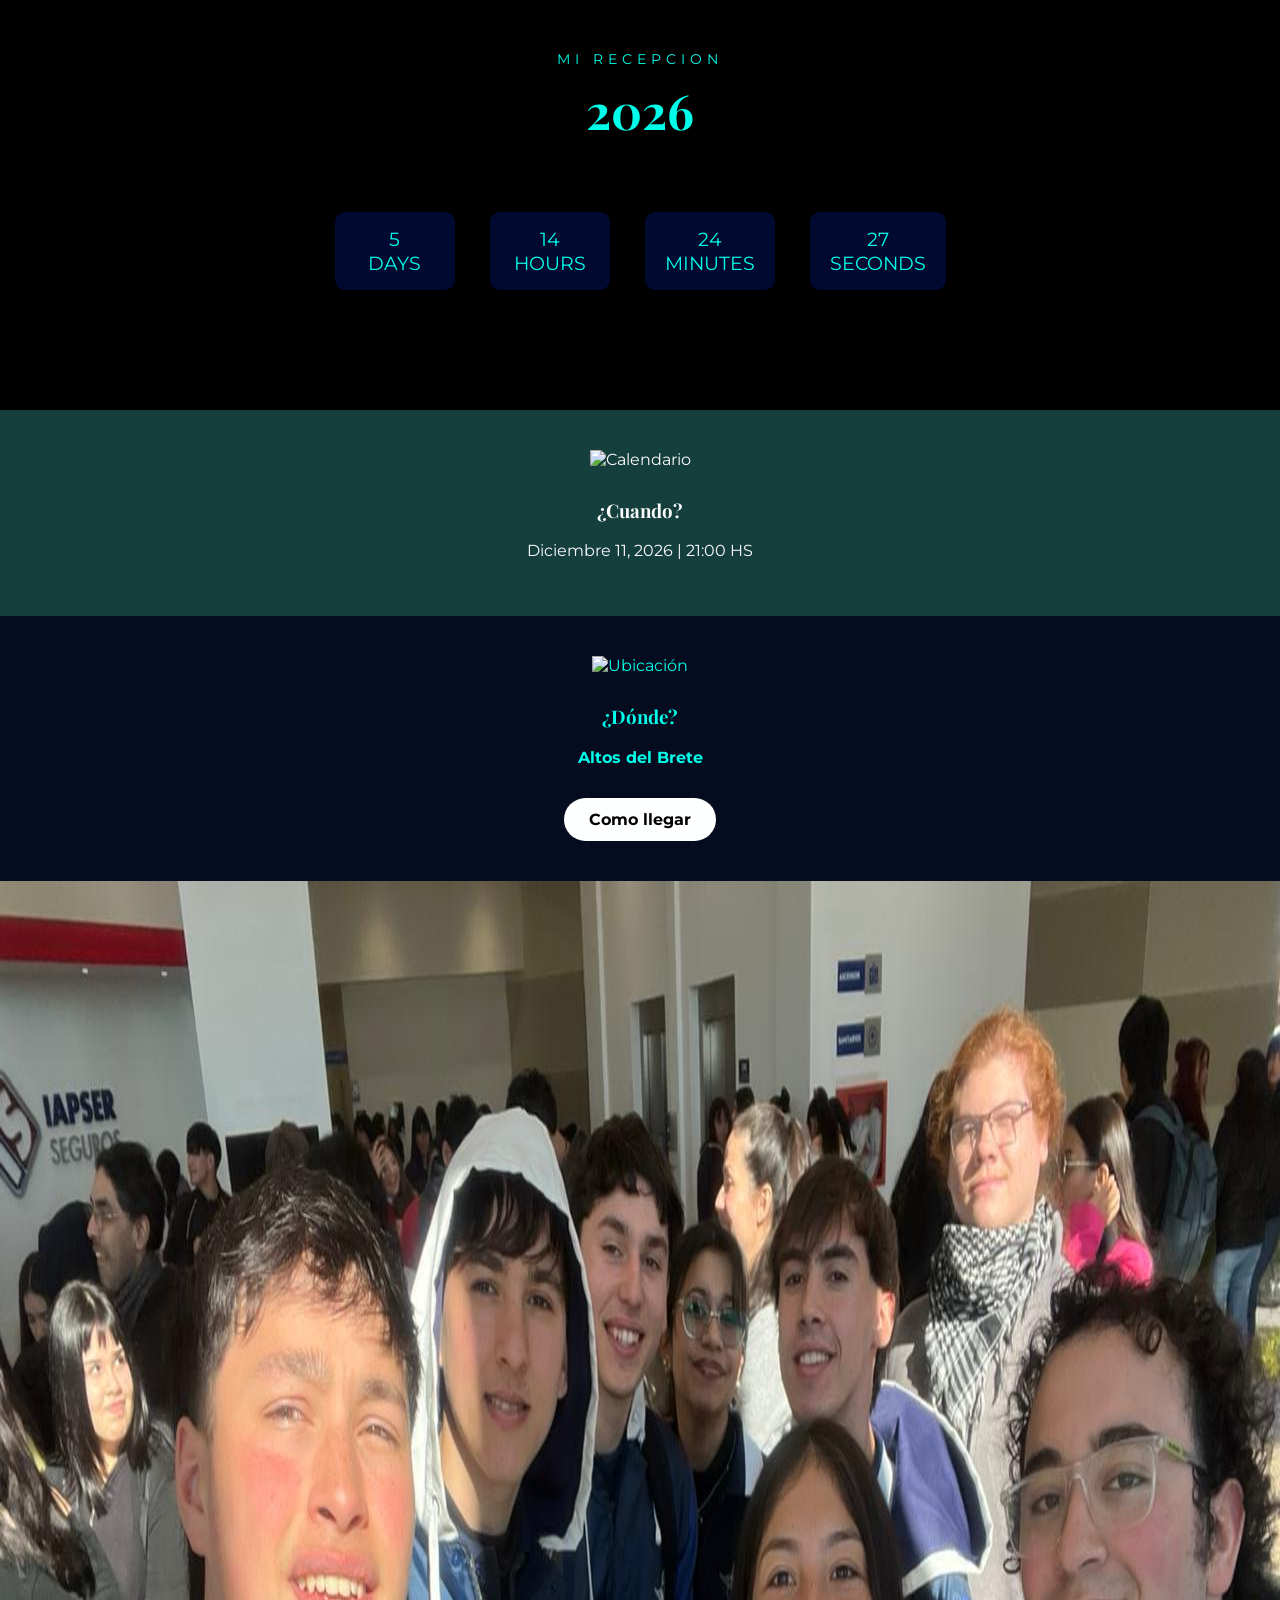
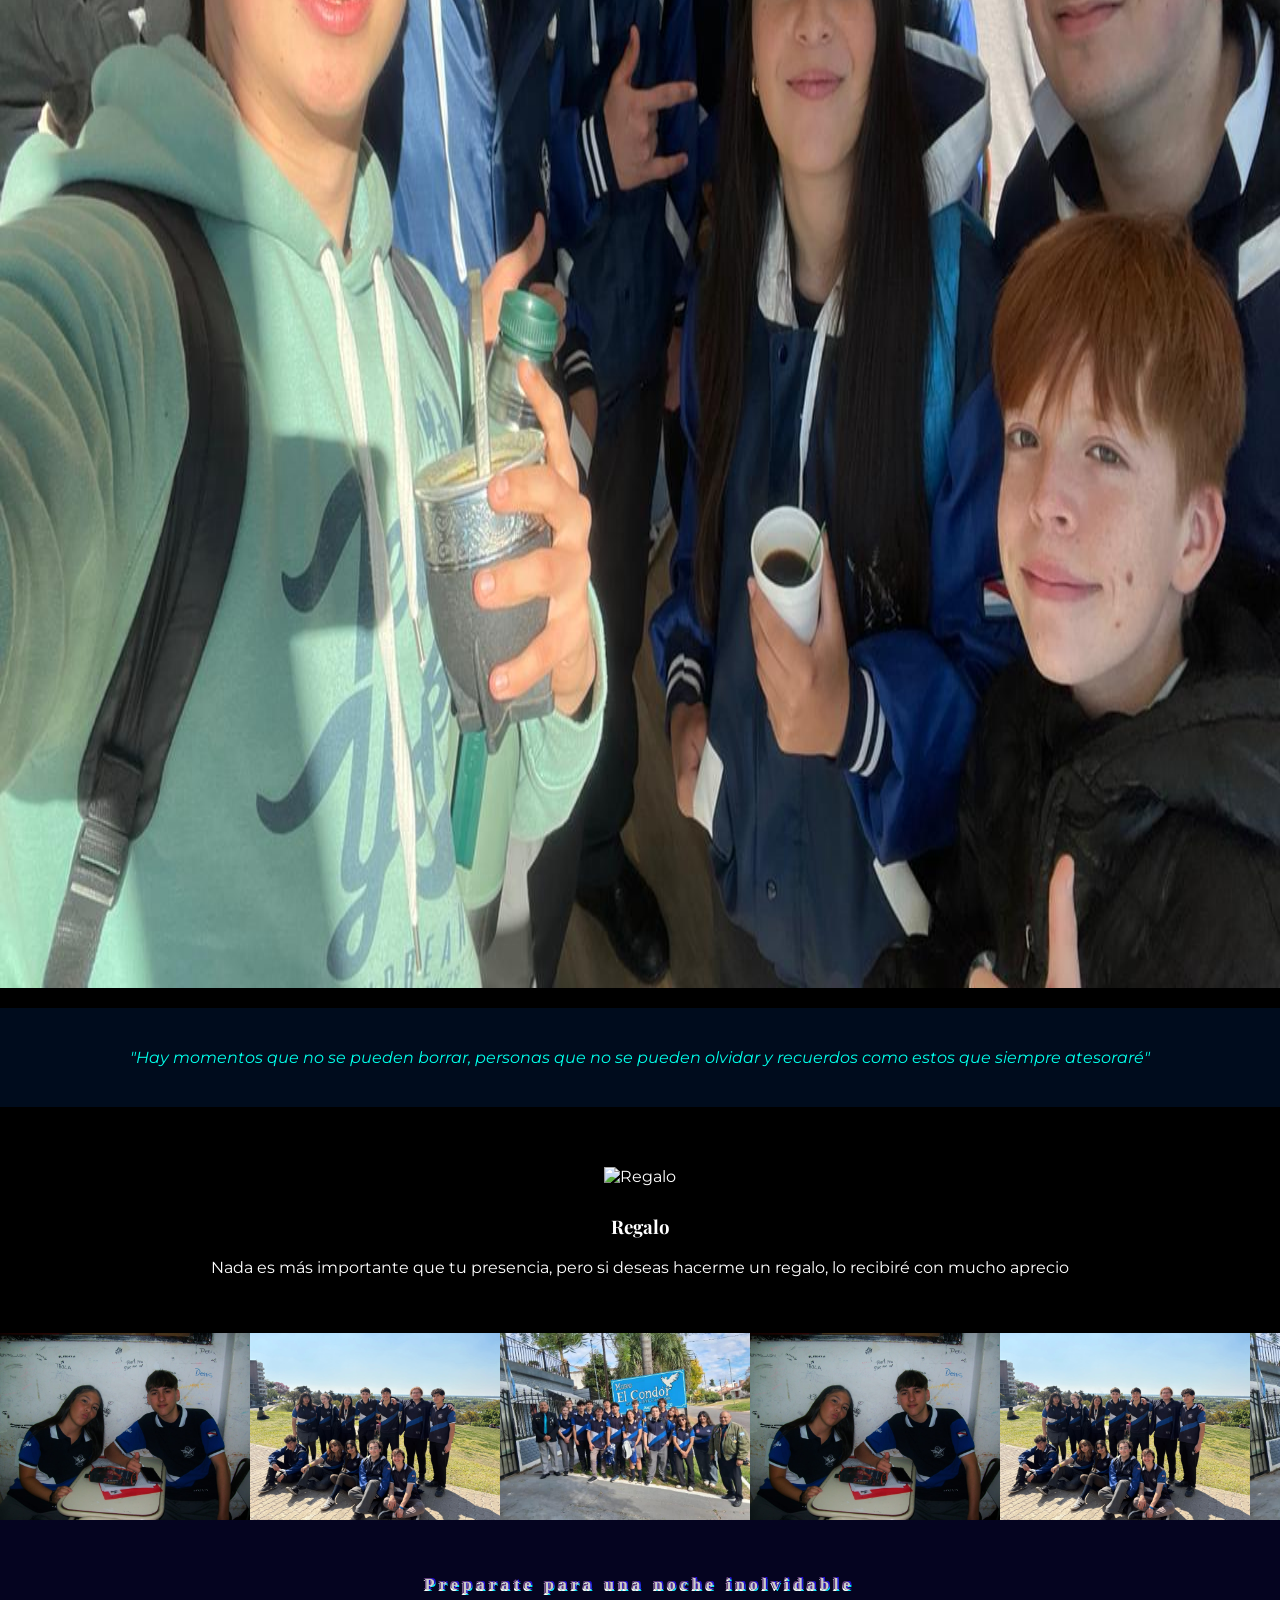
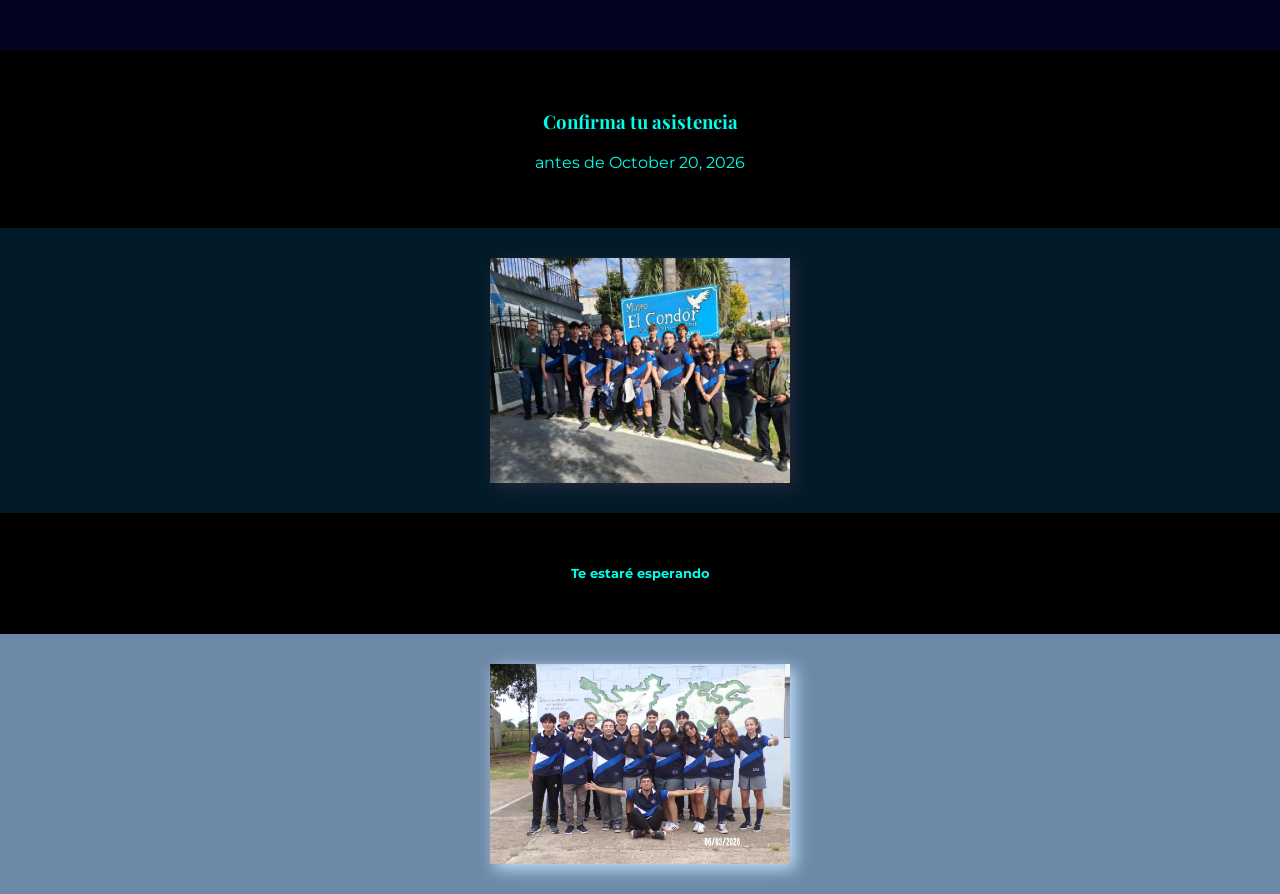
==== commit bd16c042: "Update rec.html" ====
--- a/recep/rec.html
+++ b/recep/rec.html
@@ -25,7 +25,7 @@
     <section class="cuando">
         <img src="https://latarjetadigital.com.ar/wp-content/uploads/2024/11/ffffff-blanco-icono-3.gif" class="icon-img" alt="Calendario">
         <h3>¿Cuando?</h3>
-        <p>December 11, 2026 | 21:00 HS</p>
+        <p>Diciembre 11, 2026 | 21:00 HS</p>
     </section>
 
     <section class="donde">
@@ -153,4 +153,4 @@
 
     <script src="contador.js"></script>
 </body>
-</html>+</html>
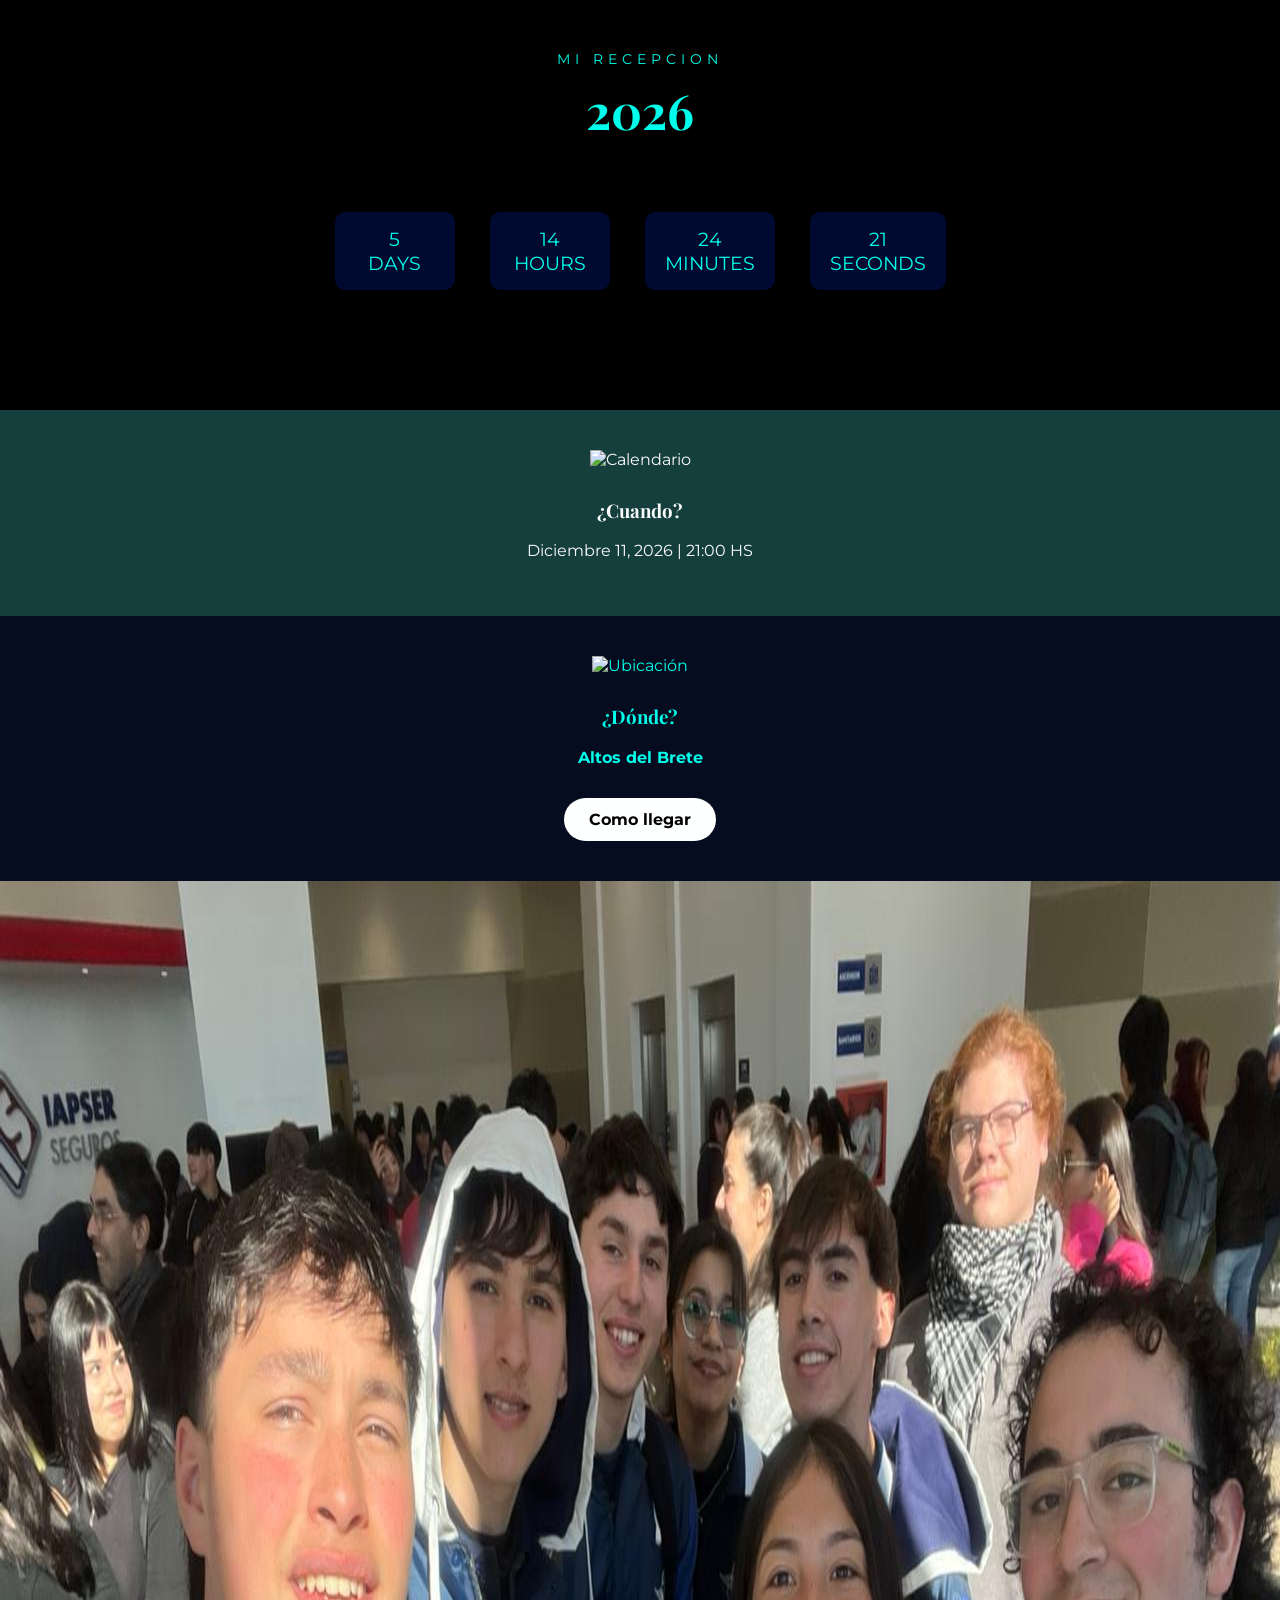
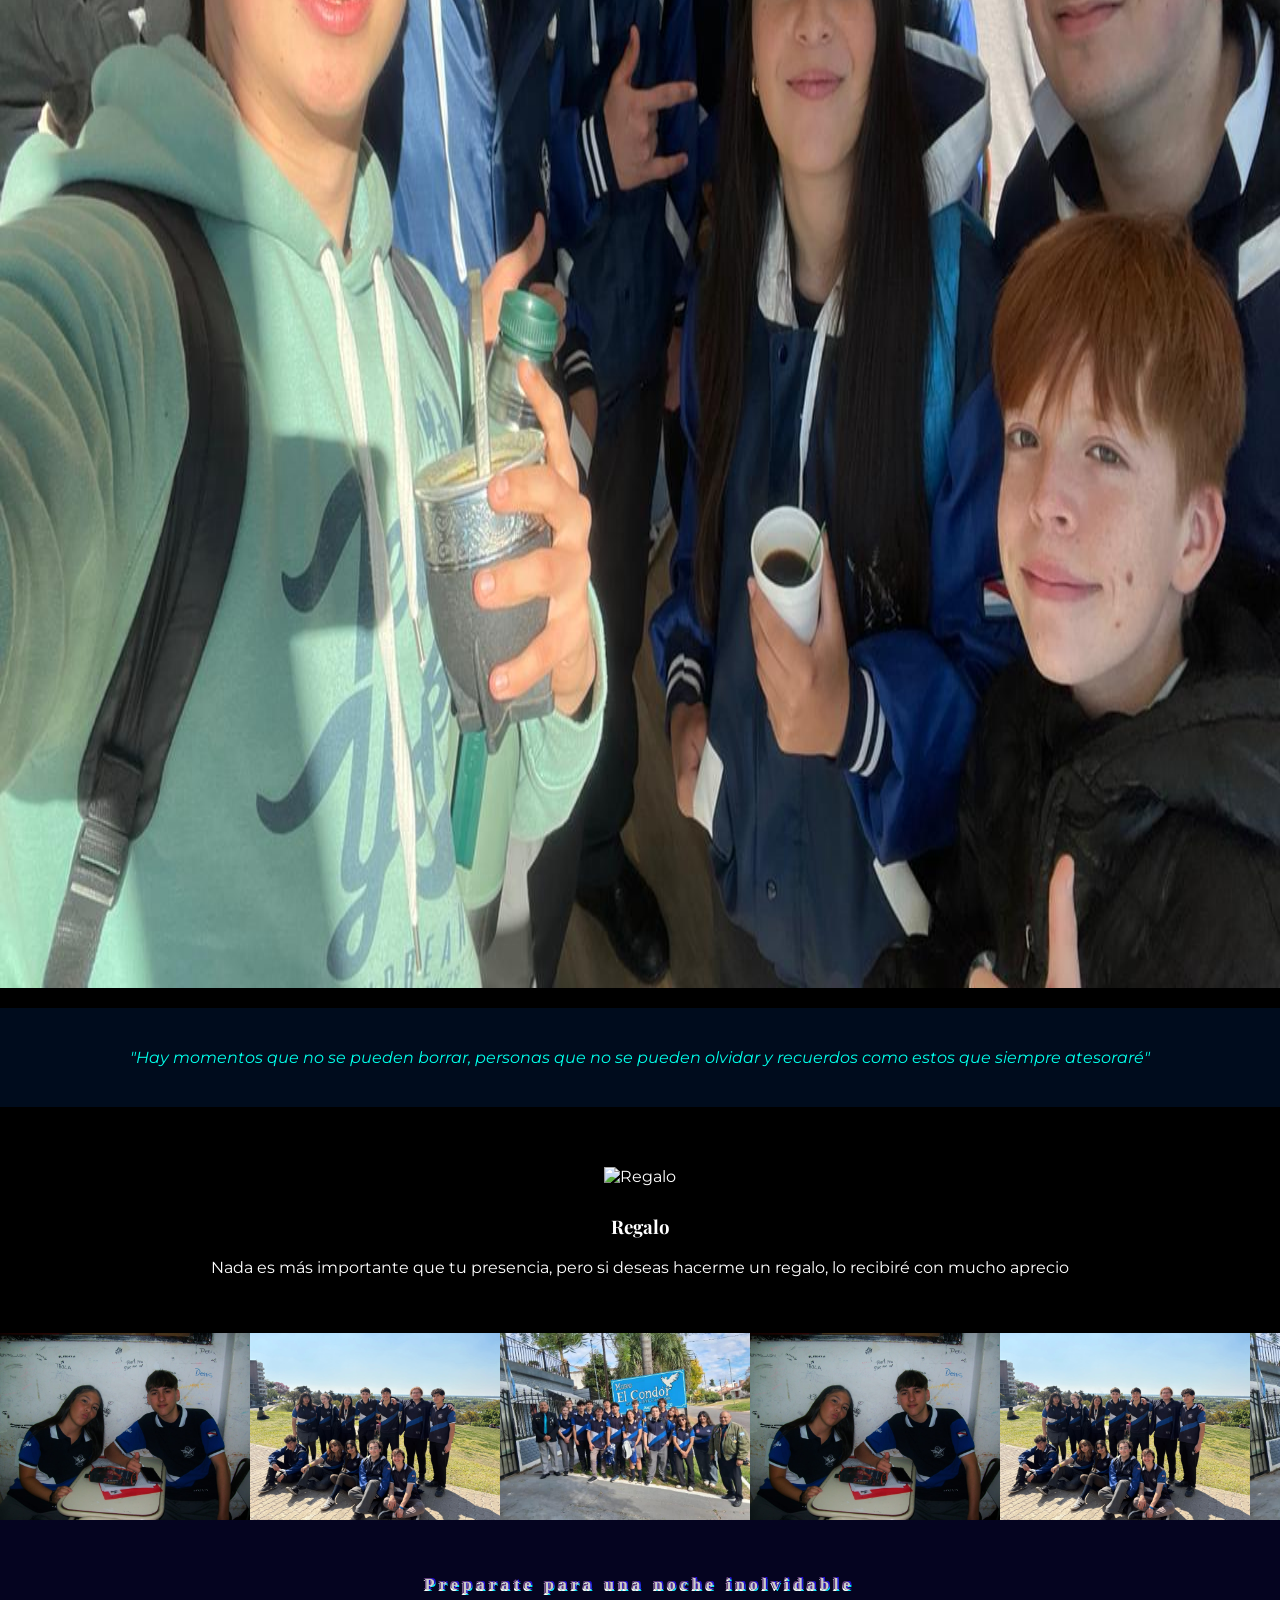
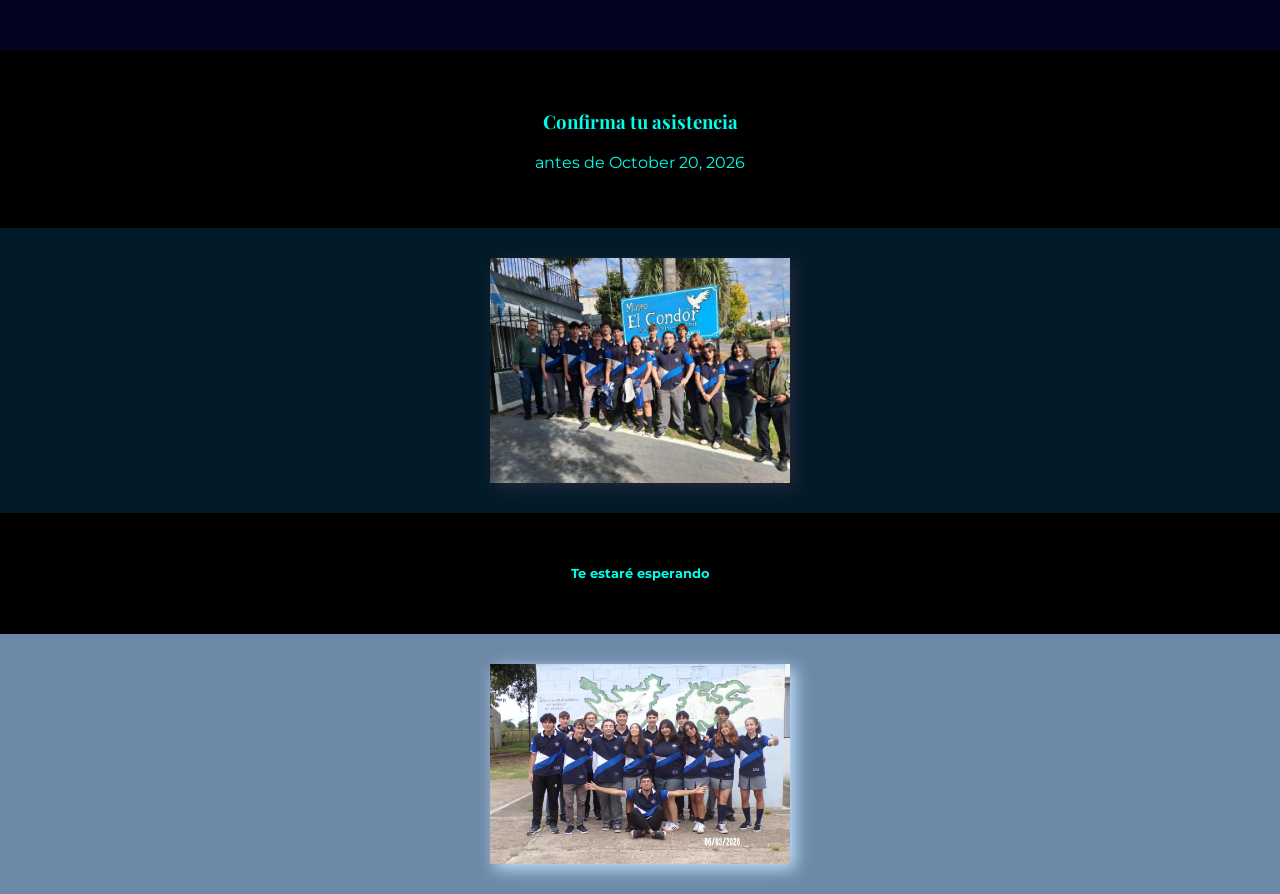
==== commit ed8c62fb: "Add files via upload" ====
--- a/recep/rec.html
+++ b/recep/rec.html
@@ -153,4 +153,4 @@
 
     <script src="contador.js"></script>
 </body>
-</html>
+</html>
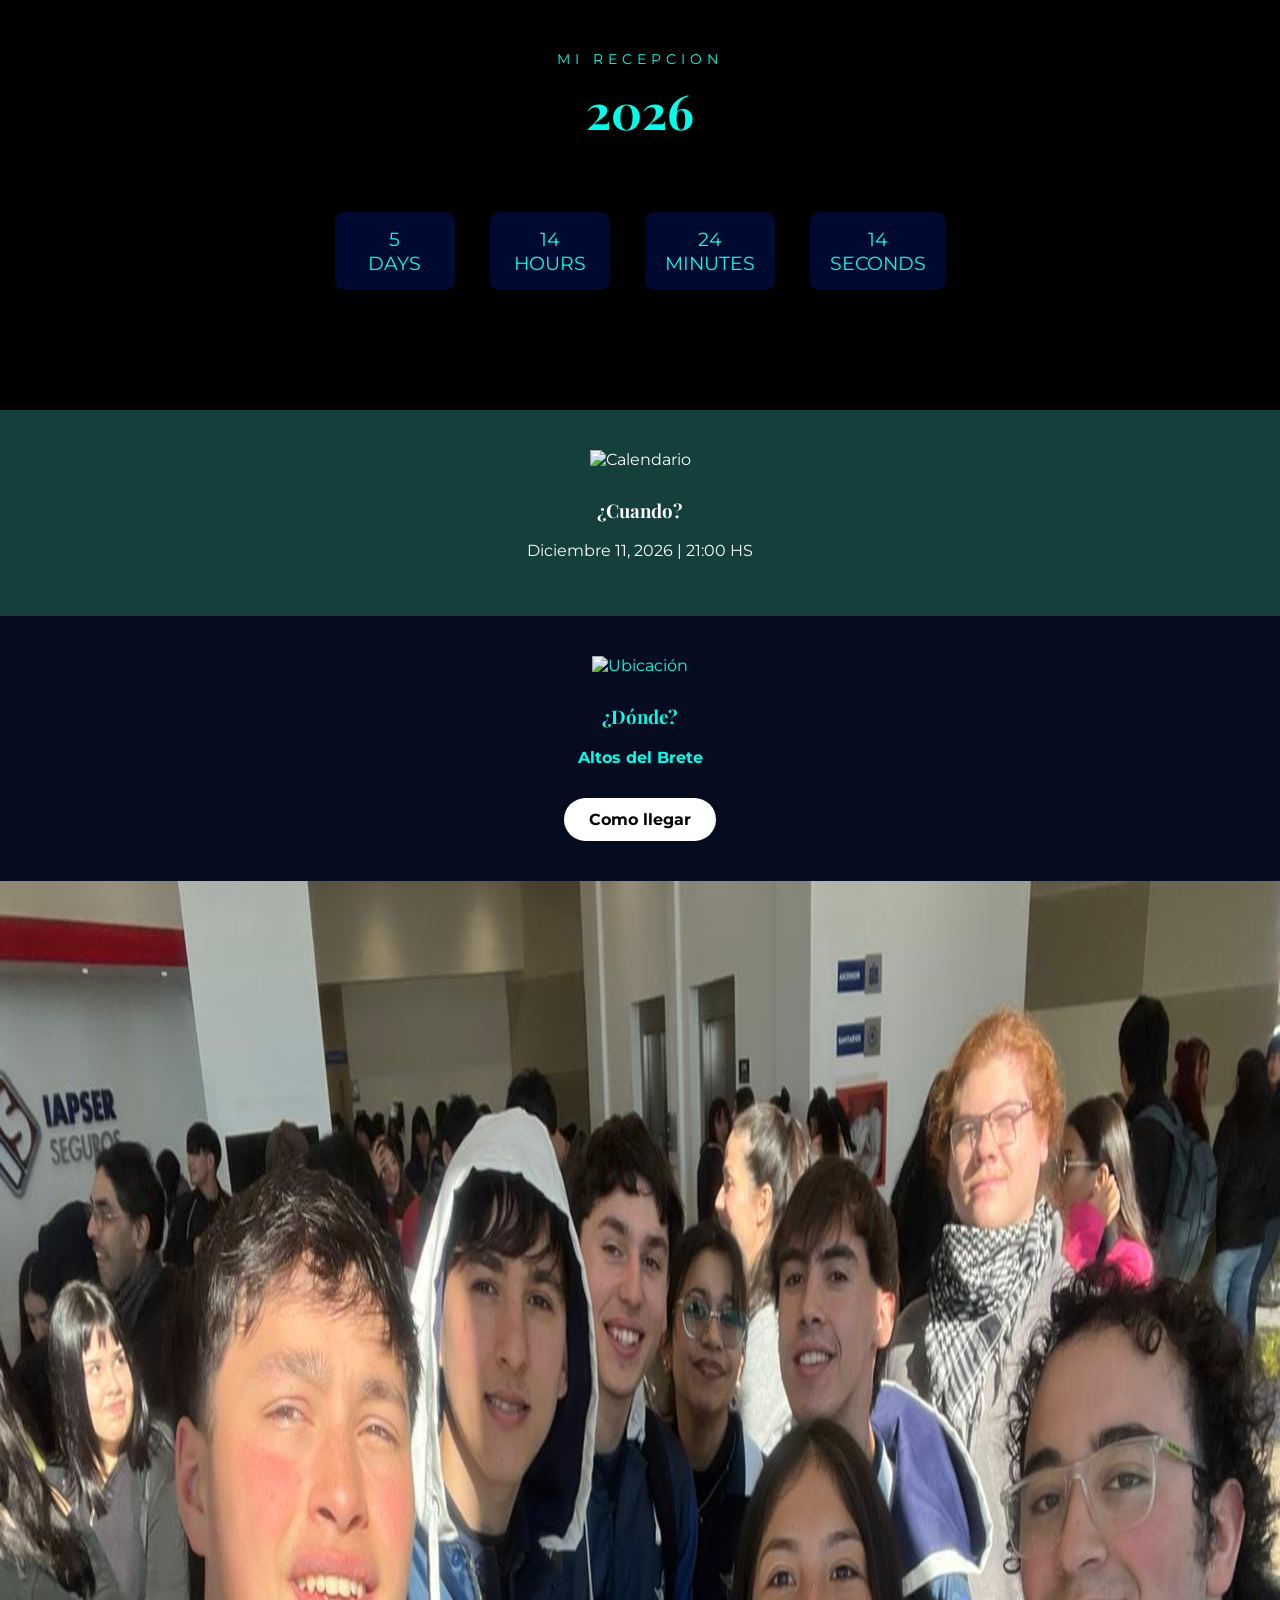
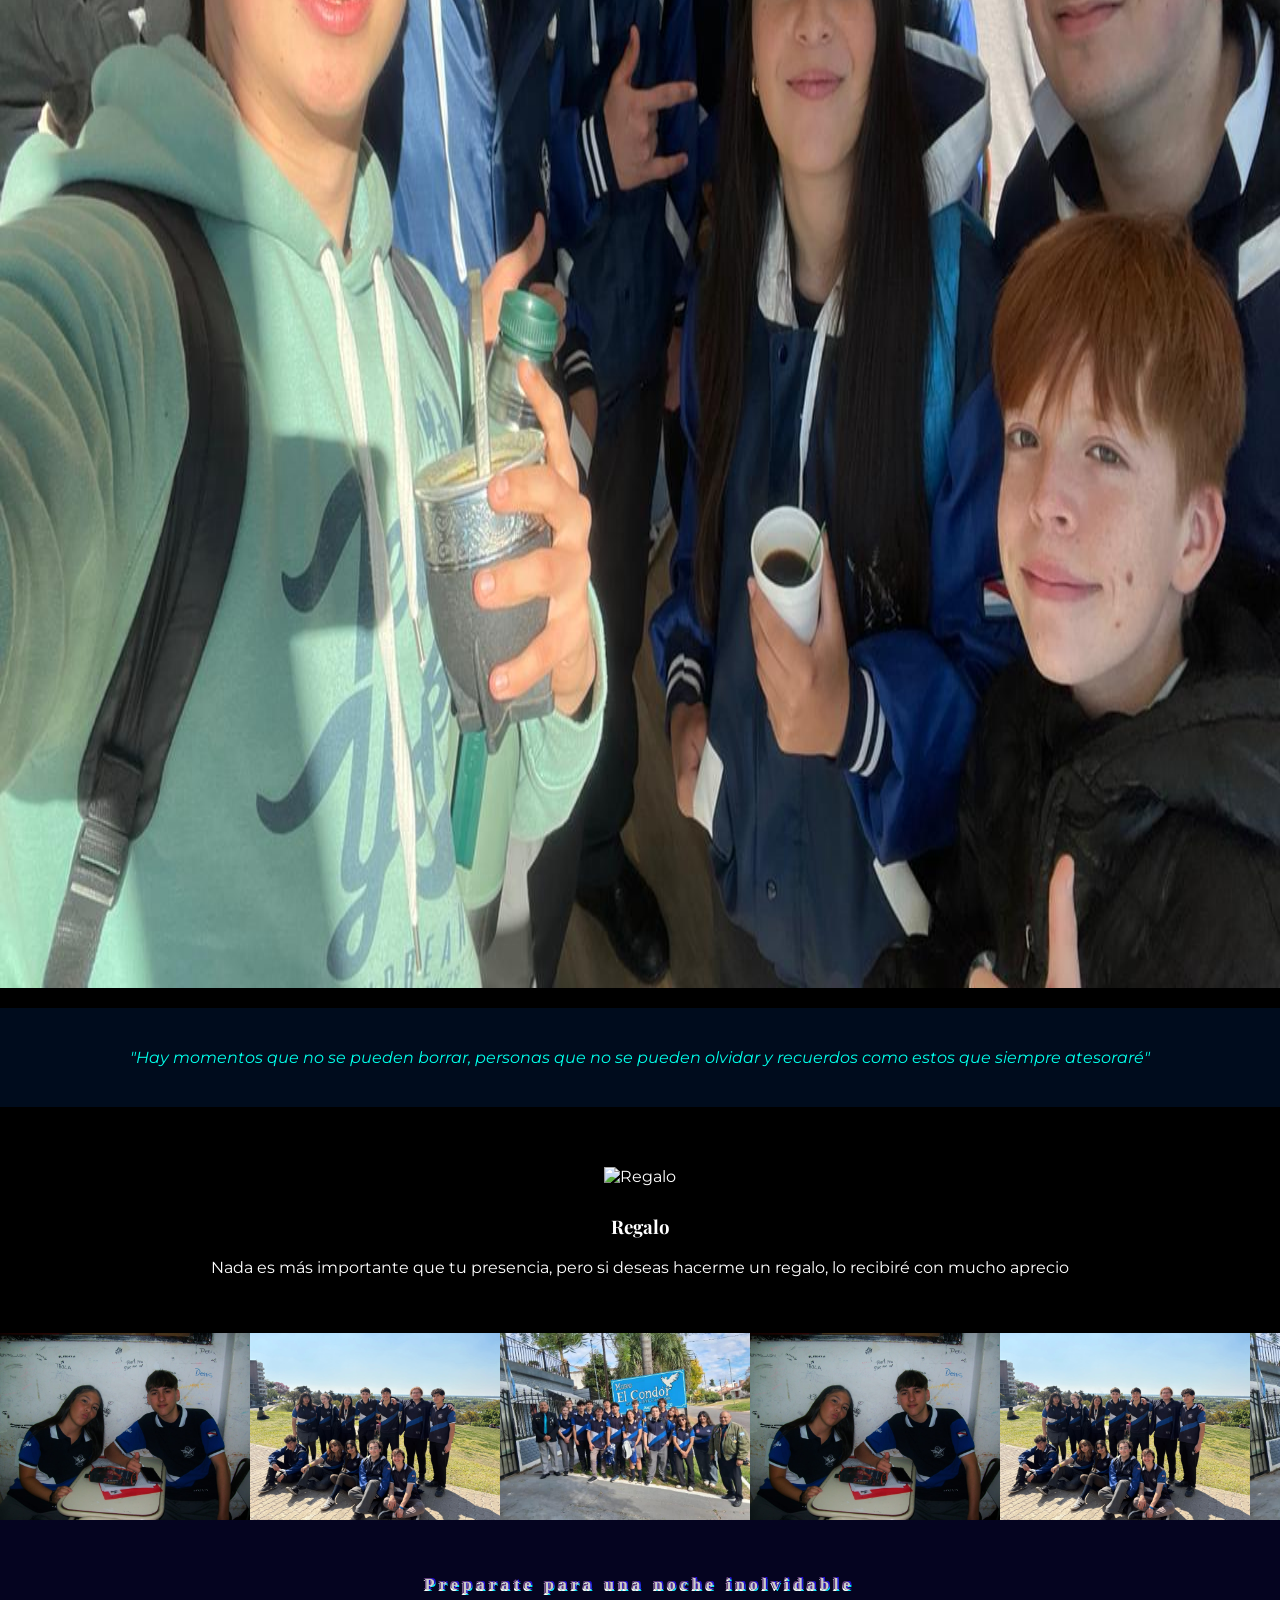
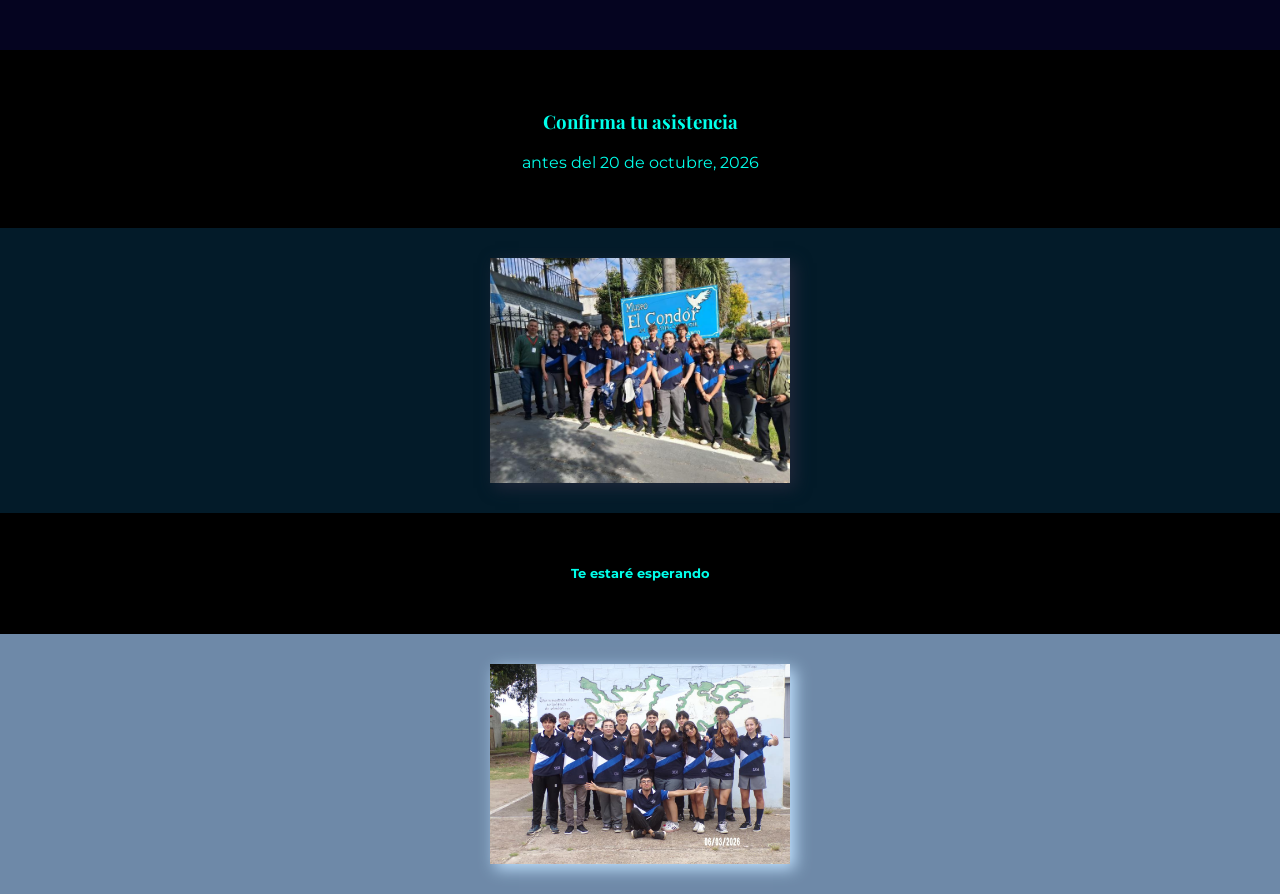
==== commit 0d452c1b: "Update rec.html" ====
--- a/recep/rec.html
+++ b/recep/rec.html
@@ -133,7 +133,7 @@
 
     <section>
         <h3>Confirma tu asistencia</h3>
-        <p>antes de October 20, 2026</p>
+        <p>antes del 20 de octubre, 2026</p>
     </section>
 
 <section class="imagen-final">
@@ -153,4 +153,4 @@
 
     <script src="contador.js"></script>
 </body>
-</html>+</html>
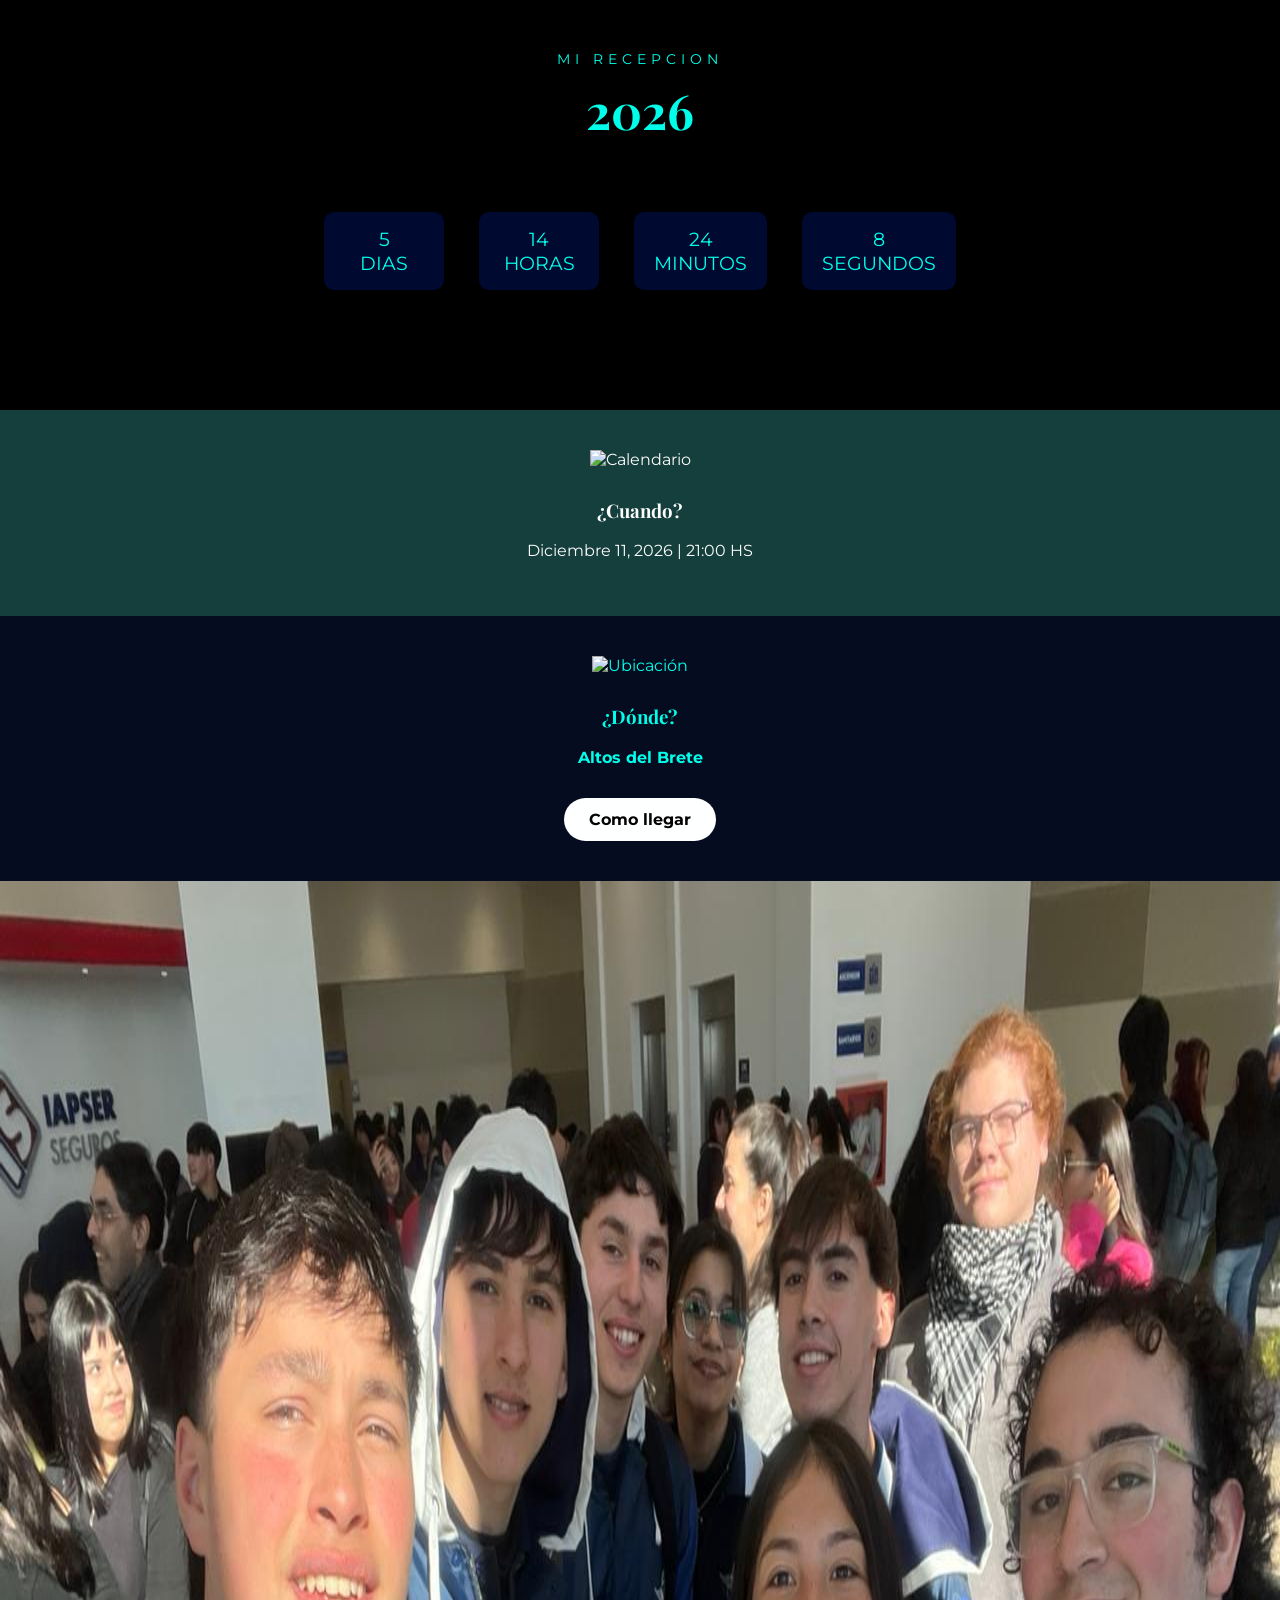
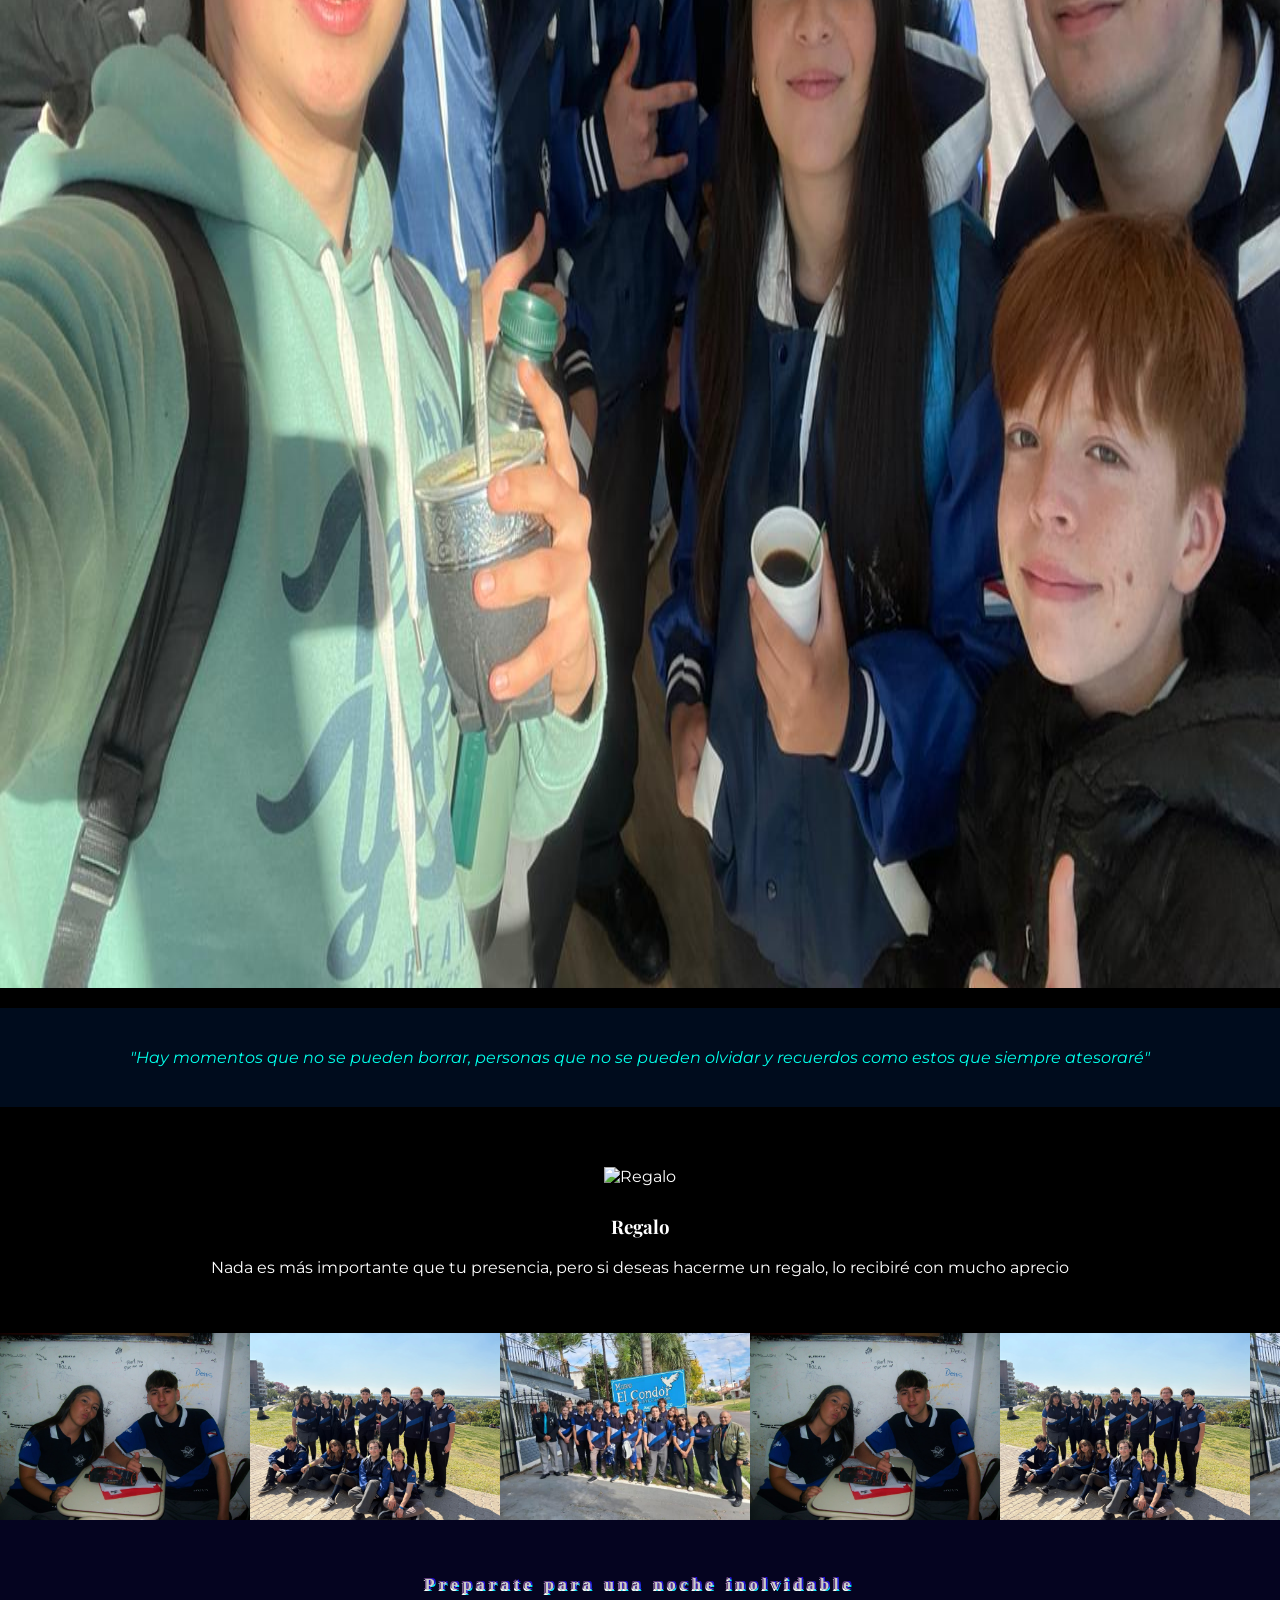
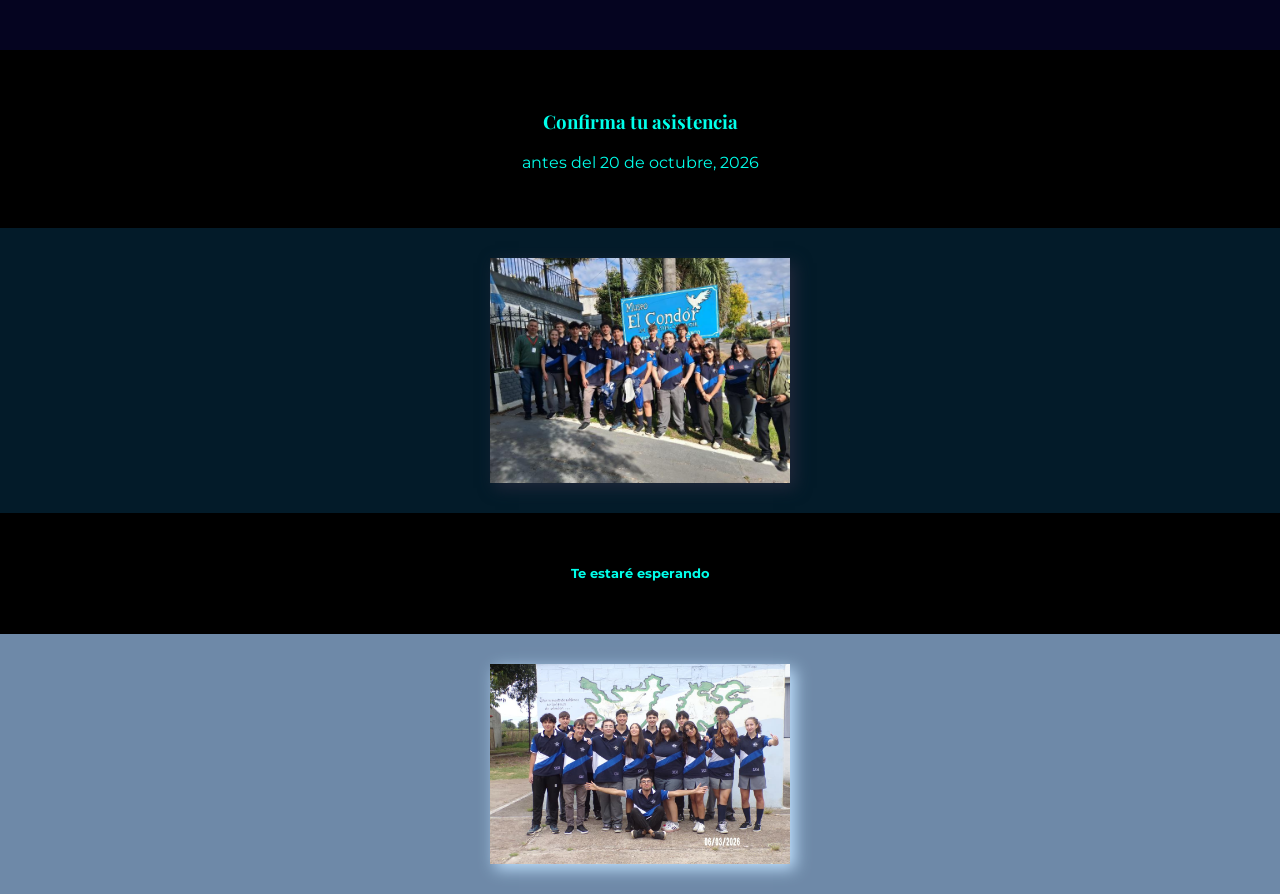
==== commit 76c04b59: "Update rec.html" ====
--- a/recep/rec.html
+++ b/recep/rec.html
@@ -15,10 +15,10 @@
         <h1 class="hero-title">2026</h1>
         
         <section id="countdown">
-    <div><span id="days">0</span><br>DAYS</div>
-    <div><span id="hours">0</span><br>HOURS</div>
-    <div><span id="minutes">0</span><br>MINUTES</div>
-    <div><span id="seconds">0</span><br>SECONDS</div>
+    <div><span id="days">0</span><br>DIAS</div>
+    <div><span id="hours">0</span><br>HORAS</div>
+    <div><span id="minutes">0</span><br>MINUTOS</div>
+    <div><span id="seconds">0</span><br>SEGUNDOS</div>
   </section>
     </header>
 
